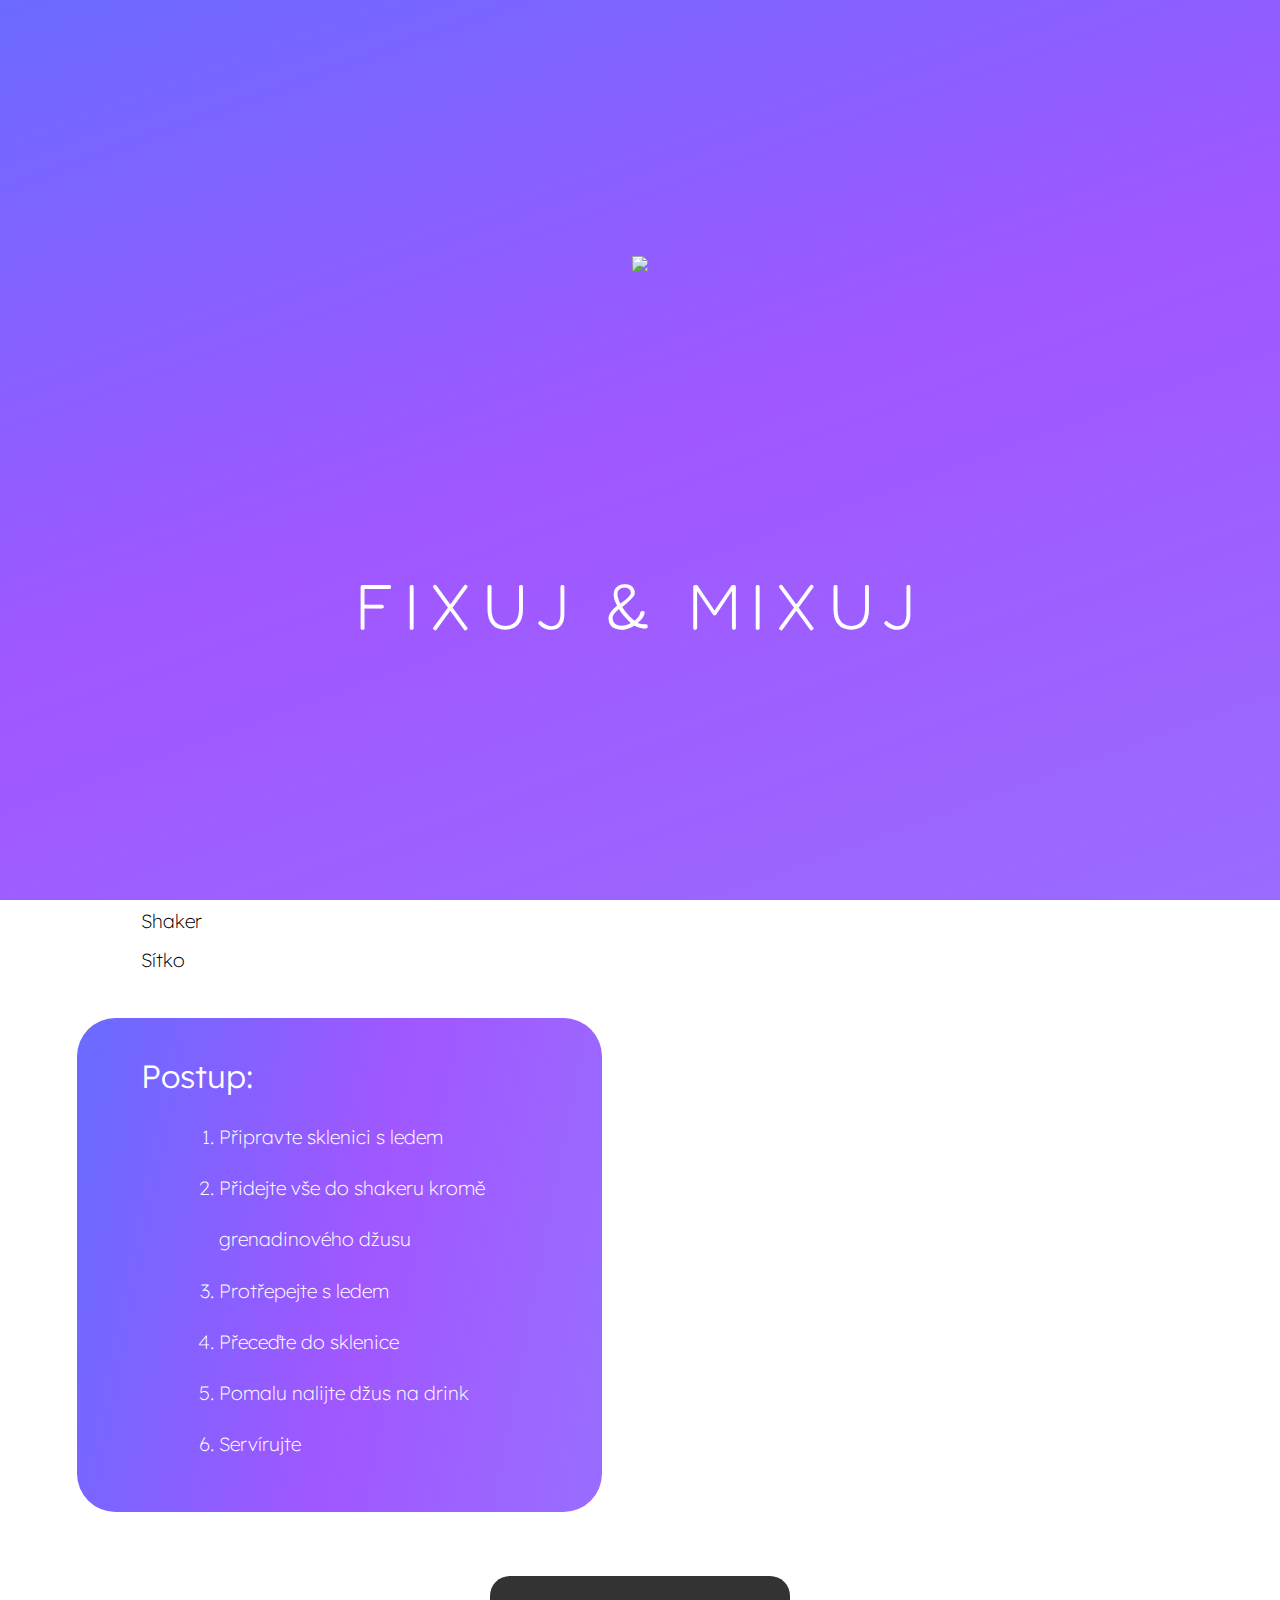
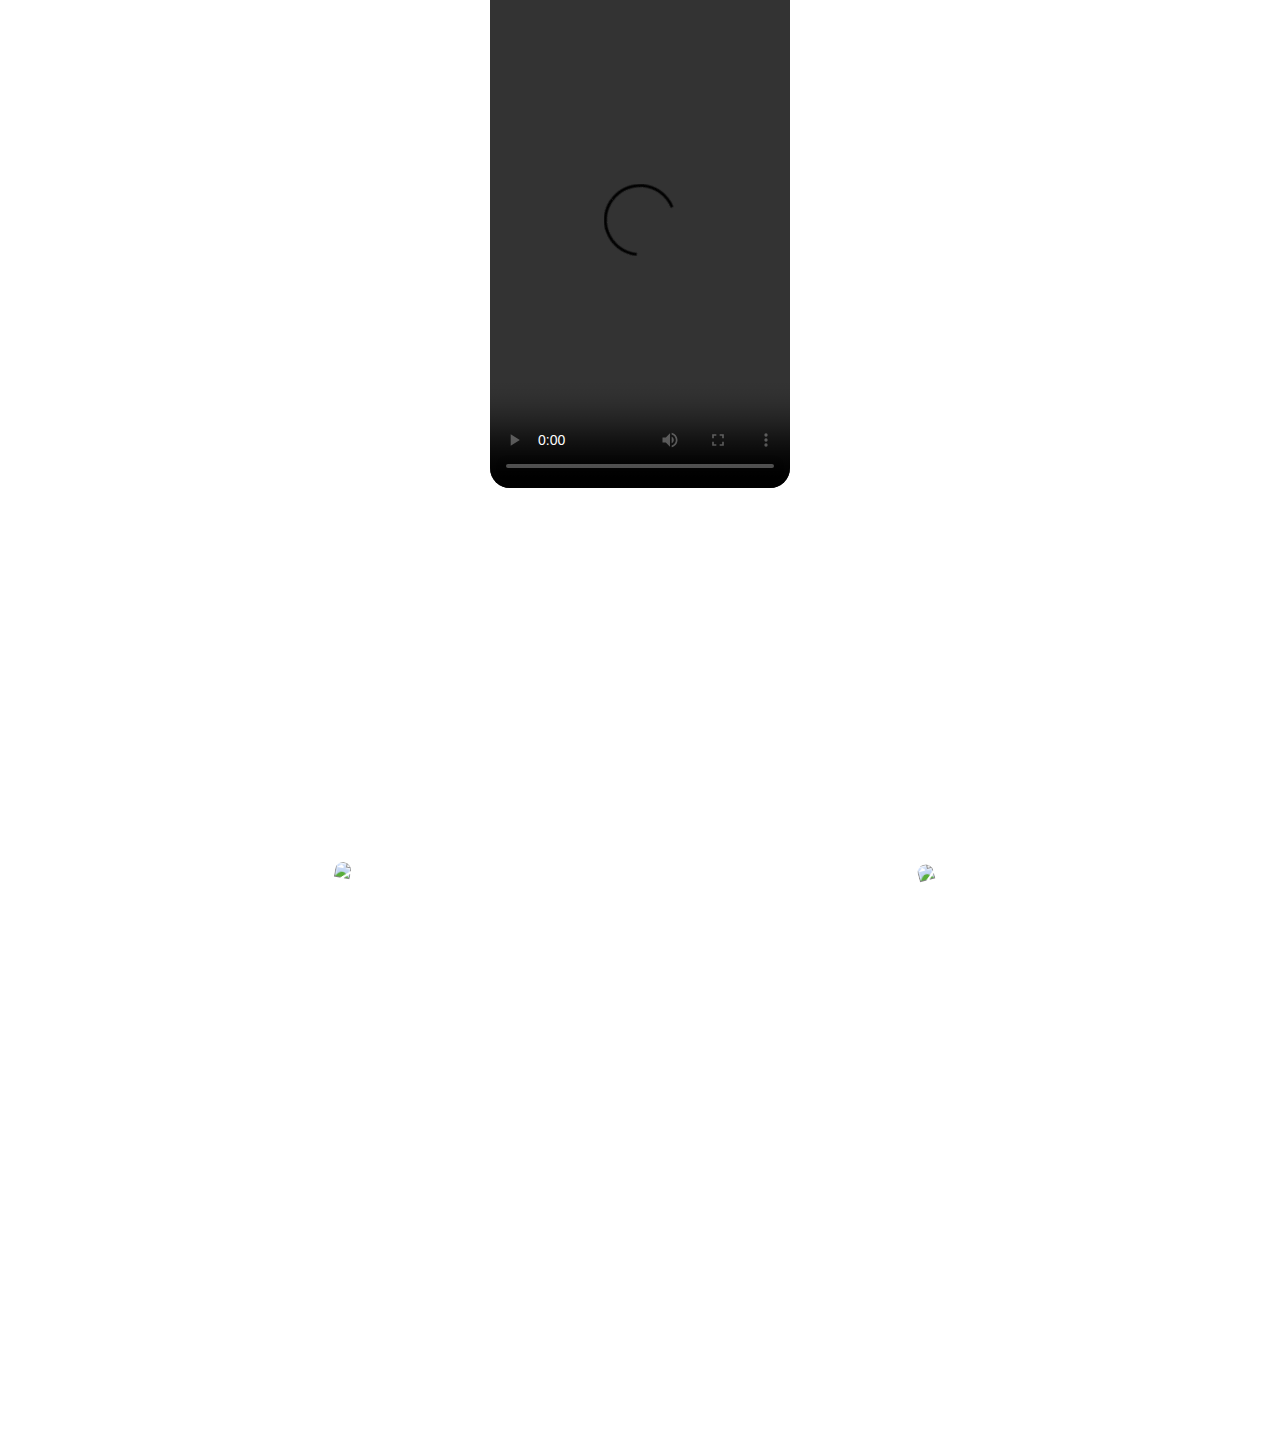
==== detail-cocktailu.html @ 8ebd2a88 "jesus crist" ====
<!DOCTYPE html>
<html lang="cs">

<head>
    <meta charset="UTF-8">
    <meta http-equiv="X-UA-Compatible" content="IE=edge">
    <meta name="viewport" content="width=device-width, initial-scale=1.0">
    <link rel="stylesheet" type="text/css" href="styles/style.css">
    <link rel="stylesheet" type="text/css" href="styles/style-navbar.css">
    <link rel="stylesheet" href="https://cdnjs.cloudflare.com/ajax/libs/normalize/5.0.0/normalize.min.css">
    <link rel="stylesheet" href="styles/style-carousel.css">

    <title>Fixuj &amp; Mixuj</title>
</head>

<body>
    <header>
        <div class="refresh">
            <img class="velke-logo" src="images/logo-bila.png">
            <h2 class="refresh-heading">FIXUJ &amp; MIXUJ</h2>
        </div>


        <nav class="desktop-nav">
            <a href="#">
                <img src="images/logo.png" class="logo">
            </a>

            <a class="menu-button js-menu-button">
                <div class="menu-icon">
                    <span></span><span></span><span></span>
                </div>
            </a>
        </nav>

        <div class="fullscreen-menu-container-l js-menu-container-l">
            <h2 class="fullscreen-menu-nadpis">Fixuj &amp; Mixuj</h2>

            <nav class="fullscreen-menu__nav">
                <ul>
                    <li><a href="#">Koktejly</a></li>
                    <li><a href="#">Slovníček</a></li>
                    <li><a href="#">Pobočky</a></li>
                </ul>
            </nav>
        </div>

        <div class="fullscreen-menu-container-r js-menu-container-r">
            <a class="menu-button js-menu-close">
                <div class="menu-icon is-active">
                    <span></span><span></span><span></span>
                </div>
            </a>
            <div class="fullscreen-menu-koktejl-container">
                <img class="fullscreen-menu-koktejl" src="images/ikonky_bezpozadi/TEQUILA%20SUNRISE.png">
                <div class="fullscreen-menu-koktejl-mesice-container">
                    <h3>KOKTEJL MĚSÍCE</h3>
                </div>
                <div class="fullscreen-menu-koktejl-mesice-jmeno-koktejlu">
                    <h2>Tequila Sunrise</h2>
                </div>
                <div class="fullscreen-menu-koktejl-mesice-button">ZOBRAZIT</div>
            </div>
        </div>
    </header>
    <main>
        <div class="koktejl-container">
            <h2 class="koktejl-title">Tequila Sunrise</h2>
            <div class="koktejl-information">
                <div class="koktejl-information-difficulty">
                    medium
                </div>
                <div class="koktejl-information-rating">
                    ★★★★☆
                </div>
            </div>
        </div>

        <div class="koktejl-priprava">
            <div class="koktejl-priprava-ingredience koktejl-priprava-p koktejl-priprava__item">
                <h3 class="heading-detail">Ingredience:</h3>
                <p>45ml<span class="odsazeni">Tequily</span></p>
                <p>90ml<span class="odsazeni">Pomerančového džusu</span></p>
                <p>15ml<span class="odsazeni">Grenadinový džus</span></p>
            </div>

            <div class="koktejl-priprava-potrebujete koktejl-priprava-p koktejl-priprava__item">
                <h3 class="heading-detail">Potřebujete:</h3>
                <p>Vysokou sklenici</p>
                <p>Led</p>
                <p>Shaker</p>
                <p>Sítko</p>
            </div>

            <div class="koktejl-priprava-postup-container koktejl-priprava__item">
                <h3 class="heading-detail-container">Postup:</h3>
                <ol>
                    <li>Připravte sklenici s ledem</li>
                    <li>Přidejte vše do shakeru kromě grenadinového džusu</li>
                    <li>Protřepejte s ledem</li>
                    <li>Přeceďte do sklenice</li>
                    <li>Pomalu nalijte džus na drink</li>
                    <li>Servírujte</li>
                </ol>
            </div>
        </div>
    </main>

    <aside>
        <center>
            <video controls>
                <source src="images/koktejl.lasky.mp4" type="video/mp4" size="720" />
            </video>
        </center>
        <div class="koktejl__images-wave-background">
            <div class="koktejl__images-wave-container">
                <img src="images/image%201.png" style="transform: rotate(10deg)">
                <img src="images/image%201.png" style="transform: rotate(-15deg)">
            </div>
        </div>
    </aside>


    <script type="text/javascript" src="styles/vanilla-tilt.js"></script>
    <script src="https://code.jquery.com/jquery-3.1.1.min.js"></script>
    <script src="styles/script-menu.js"></script>
</body></html>
---- styles/style.css ----
@import url('https://fonts.googleapis.com/css2?family=Expletus+Sans:ital,wght@0,400;0,500;0,600;0,700;1,400;1,500;1,600;1,700&family=Faster+One&family=Fredoka+One&family=Fredoka:wght@300;400;500;600;700&family=Kumbh+Sans:wght@100;200;300;400;500;600;700;800;900&family=Lexend+Deca:wght@100;200;300;400;500;600;700;800;900&display=swap');

body {
    margin: auto;
    padding: none;
}

/*refresh screen*/
.refresh {
    animation: slide-out-bottom .5s cubic-bezier(.55, .085, .68, .53) 1s both;
    display: flex;
    flex-direction: column;
    width: 100%;
    height: 100%;
    background-image: linear-gradient(160deg, #6C6AFF, #A057FF, #9A6BFF);
    z-index: 200;
    position: fixed;
    top: 0;
    left: 0;
    margin: auto;
}

.velke-logo {
    height: 16vw;
    margin: auto;
    margin-bottom: -150px;
}

.refresh-heading {
    margin: auto;
    font-family: Fredoka;
    font-weight: 300;
    font-size: 5vw;
    color: white;
    letter-spacing: 0.75vw;
}

/*Fixuj a mixuj nadpis*/
.main-title {
    padding: 0;
    margin: auto;
    display: flex;
    -webkit-user-select: none;
}

.main-title h1 {
    margin: auto;
    font-family: "Expletus Sans";
    font-size: 17vw;
    padding: 0;
    margin-left: 6vw;
}

/*hlavni koktejl*/
.main-title-koktejl {
    transform: rotate(20deg);
    height: 40vw;
    margin: auto;
    padding: 0;
    margin-right: 9vw;
}

/*ikonky*/
.icona {
    width: 20vw;
    border-radius: 2.3vw;
    box-shadow: 15px 15px 30px 0px rgb(0, 0, 0, 25%);
}

/*favoriti*/
.favoriti-container {
    margin: 9vw 8vw 0 8vw;
    padding: 3.5vw 2.3vw;
    border-radius: 3.5vw;
    animation: animateBg 10s linear infinite;
    background-image: linear-gradient(160deg, #6C6AFF, #A057FF, #9A6BFF, #A057FF, #6C6AFF);
    background-size: 100% 1100%;
    box-shadow: 0px 0px 30px 15px rgb(0, 0, 0, 25%);

}

.no-underline {
    text-decoration: none;
}

.favoriti-container h2 {
    font-family: "Faster One";
    color: white;
    font-size: 3vw;
    margin: auto;
    text-align: center;
    margin-bottom: 2.3vw;
    letter-spacing: 1.25vw;
    font-weight: 100;
}

.favoriti__list {
    display: flex;
    justify-content: space-around;
}

.favoriti-container .icona {
    width: 18vw;
    border-radius: 2.3vw;
    box-shadow: 15px 15px 30px 0px rgb(0, 0, 0, 25%);
}

/*nadpisy kategorii*/
.heading-h2 {
    font-family: "Fredoka";
    animation: animateBg 10s linear infinite;
    background-image: linear-gradient(160deg, #6C6AFF, #A057FF, #9A6BFF, #A057FF, #6C6AFF);
    -webkit-text-fill-color: transparent;
    -webkit-background-clip: text;
    font-size: 4vw;
    font-weight: 400;
}


@keyframes animateBg {
    0% {
        background-position: 0% 0%;
    }

    100% {
        background-position: 0% 100%;
    }
}

/*nejnovejsich*/
.nejnovejsi-container {
    left: calc(50% - 12.6vw);
}

.nejnovejsi__list {
    display: flex;
    justify-content: center;
    margin-left: -3vw;
}

.nejnovejsi__list-container {
    background-color: none;
    width: 16.5vw;
    transition: 0.2s ease-out;
    position: relative;
    left: 0px;
}

.nejnovejsi__list-item {
    width: 18vw;
    height: 24vw;
    margin: 0;
    padding: 1vw;
    border-radius: 2vw;
    box-shadow: 15px 15px 30px 0px rgb(0, 0, 0, 50%);
    background-color: white;
}

.nejnovejsi__list-container:hover {
    transform: translateY(-1.3vw);
    transition: 0.2s ease-out;
}

.nejnovejsi__list-container:hover ~ .card {
    position: relative;
    left: 3.25vw;
    transition: 0.2s ease-out;
}

@keyframes slide-out-bottom {
    0% {
        transform: translateY(0);
        opacity: 1
    }

    100% {
        transform: translateY(1000px);
        opacity: 0
    }
}



.oblibene-container-background {
    padding-top: 6.5vw;
    padding-bottom: 2vw;
    background: url(../images/Vector%202.svg);
    background-repeat: no-repeat;
    background-position: 90% 90%;
    background-size: 153%;
}

.oblibene-container-glass-container {
    background: rgba(202, 202, 202, 0.09);
    box-shadow: 0px 0px 30px 15px rgba(0, 0, 0, 0.25);
    backdrop-filter: blur(6px);
    border-radius: 3.25vw;
    margin: 2vw;
    padding-top: 0.1vw;
}


.koktejl-title {
    font-family: 'Lexend Deca';
    font-style: normal;
    font-weight: 300;
    font-size: 7vw;
    margin: 0;
    background: linear-gradient(90.14deg, #6E6BFF 0.97%, #8C4EDF 50.43%, #9266F0 99.88%), #000000;
    -webkit-background-clip: text;
    -webkit-text-fill-color: transparent;
    background-clip: text;
    text-fill-color: transparent;
    padding: 2vw 0;
}

.koktejl-container {
    margin-left: 4vw;
}

.koktejl-information {
    display: flex;
    gap: 2vw;
}

.koktejl-priprava {
    margin-left: 6vw;

}

.koktejl-priprava__item {
    margin-top: 3vw;
}

.koktejl-information-difficulty {
    background: #E9AB0C;
    box-shadow: 0px 0px 25px 3px rgba(0, 0, 0, 0.25);
    border-radius: 20px;
    font-family: 'Lexend deca';
    text-transform: uppercase;
    font-weight: 200;
    font-size: 1.5vw;
    padding: 0.5vw 2vw;
    text-align: center;
    letter-spacing: 0.15vw;
    color: #FFFFFF;
}

.koktejl-information-rating {
    background: #F5F5F5;
    box-shadow: 0px 0px 25px 3px rgba(0, 0, 0, 0.25);
    border-radius: 30px;
    font-family: 'Faster One';
    font-weight: 400;
    font-size: 1.5vw;
    padding: 0.5vw 1vw;
    display: flex;
    align-items: center;
    text-align: center;
    letter-spacing: 0.135em;
    color: #E9AB0C;
}

.heading-detail {
    margin: auto;
    margin-left: 3vw;
    font-family: 'Lexend Deca';
    font-weight: 300;
    font-size: 2.5vw;
    color: #000000;
    padding-bottom: 2vw;
}

.koktejl-priprava-p p {
    margin: auto;
    margin-left: 5vw;
    font-family: 'Lexend Deca';
    font-weight: 200;
    font-size: 1.5vw;
    line-height: 3vw;
}

.odsazeni {
    margin-left: 5vw;
}

.koktejl-priprava-postup-container {
    background: linear-gradient(101.03deg, #6C6AFF 3.6%, #A057FF 53.84%, #9A6BFF 94.9%);
    border-radius: 3vw;
    padding: 3vw 5vw 2vw 5vw;
    max-width: 31vw;
    color: white;
    font-family: 'Lexend Deca';
    margin: 0;
    margin-top: 3vw;

}

.koktejl-priprava-postup-container li {
    line-height: 4vw;
    font-size: 1.5vw;
    font-weight: 200;
    margin-left: 3vw;
}

.heading-detail-container {
    margin: auto;
    font-weight: 300;
    font-size: 2.5vw;
    color: white;
}

video {
    height: 40vw;
    margin-top: 5vw;
    border-radius: 20px;
}

/*
.koktejl__images-wave-background {
    margin-top: -18vw;
    background: url(../images/Vector%203.svg);
    background-repeat: no-repeat;
    background-position: cover;

}
*/
.koktejl__images-wave-container {
    padding: 23rem 0vw 18rem 0vw;
    display: flex;
    justify-content: center;
}

.koktejl__images-wave-background img {
    height: 22vw;
    border-radius: 2vw;
    margin: auto;
}
---- styles/style-carousel.css ----
input[type=radio] {
    display: none;
}

.karta-oblibene {
    position: absolute;
    width: 60%;
    height: 100%;
    left: 0;
    right: 0;
    margin: auto;
    transition: transform .4s ease;
    cursor: pointer;
}

.container-oblibene {
    padding-bottom: 4vw;
    width: 100%;
    transform-style: preserve-3d;
    display: flex;
    justify-content: center;
    flex-direction: column;
    align-items: center;
}

.oblibene {
    display: flex;
    align-items: center;
    justify-content: center;
}

.karta-oblibenes {
    margin-bottom: 38vw;
}

.rada {
    display: flex;
}

.container-oblibene img {
    margin: 0.5vw;
    width: 13.3vw;
    border-radius: 1vw;
    box-shadow: 15px 15px 30px 0px rgb(0, 0, 0, 25%);

}

#item-1:checked ~ .karta-oblibenes #song-3,
#item-2:checked ~ .karta-oblibenes #song-1,
#item-3:checked ~ .karta-oblibenes #song-2 {
    transform: translatex(-40%) scale(.8);
    opacity: .4;
    z-index: 0;
}

#item-1:checked ~ .karta-oblibenes #song-2,
#item-2:checked ~ .karta-oblibenes #song-3,
#item-3:checked ~ .karta-oblibenes #song-1 {
    transform: translatex(40%) scale(.8);
    opacity: .4;
    z-index: 0;
}

#item-1:checked ~ .karta-oblibenes #song-1,
#item-2:checked ~ .karta-oblibenes #song-2,
#item-3:checked ~ .karta-oblibenes #song-3 {
    transform: translatex(0) scale(1);
    opacity: 1;
    z-index: 1;
}

.player {
    background: white;
    border-radius: 2vw;
    min-width: 20vw;
    padding: 1.2vw 0.7vw 0.7vw 0.7vw;
    text-align: center;
    box-shadow: 15px 15px 30px 0px rgb(0, 0, 0, 25%);

}

.upper-part {
    position: relative;
    display: flex;
    align-items: center;
    height: 2.3vw;
    overflow: hidden;
}

.song-info {
    display: block;
}

.song-info .title-oblibene {
    animation: animateBg 10s linear infinite;
    background-image: linear-gradient(160deg, #6C6AFF, #A057FF, #9A6BFF, #A057FF, #6C6AFF);
    -webkit-text-fill-color: transparent;
    -webkit-background-clip: text;
    font-size: 1.8vw;
    line-height: 1.5vw;
    font-family: Fredoka;
}

.sub-line {
    display: flex;
    justify-content: space-between;
    width: 100%;
}

.subtitle-oblibene {
    font-size: 12px;
    line-height: 15px;
    color: #c6c5c6;
}

.info-area {
    width: 100%;
    position: absolute;
    top: 0;
    transition: transform .4s ease-in;
}

#item-2:checked ~ .player #test {
    transform: translateY(0);
}

#item-2:checked ~ .player #test {
    transform: translateY(-40px);
}

#item-3:checked ~ .player #test {
    transform: translateY(-80px);
}

@media only screen and (max-width: 600px) {
    .desktop {
        display: none;
    }
}
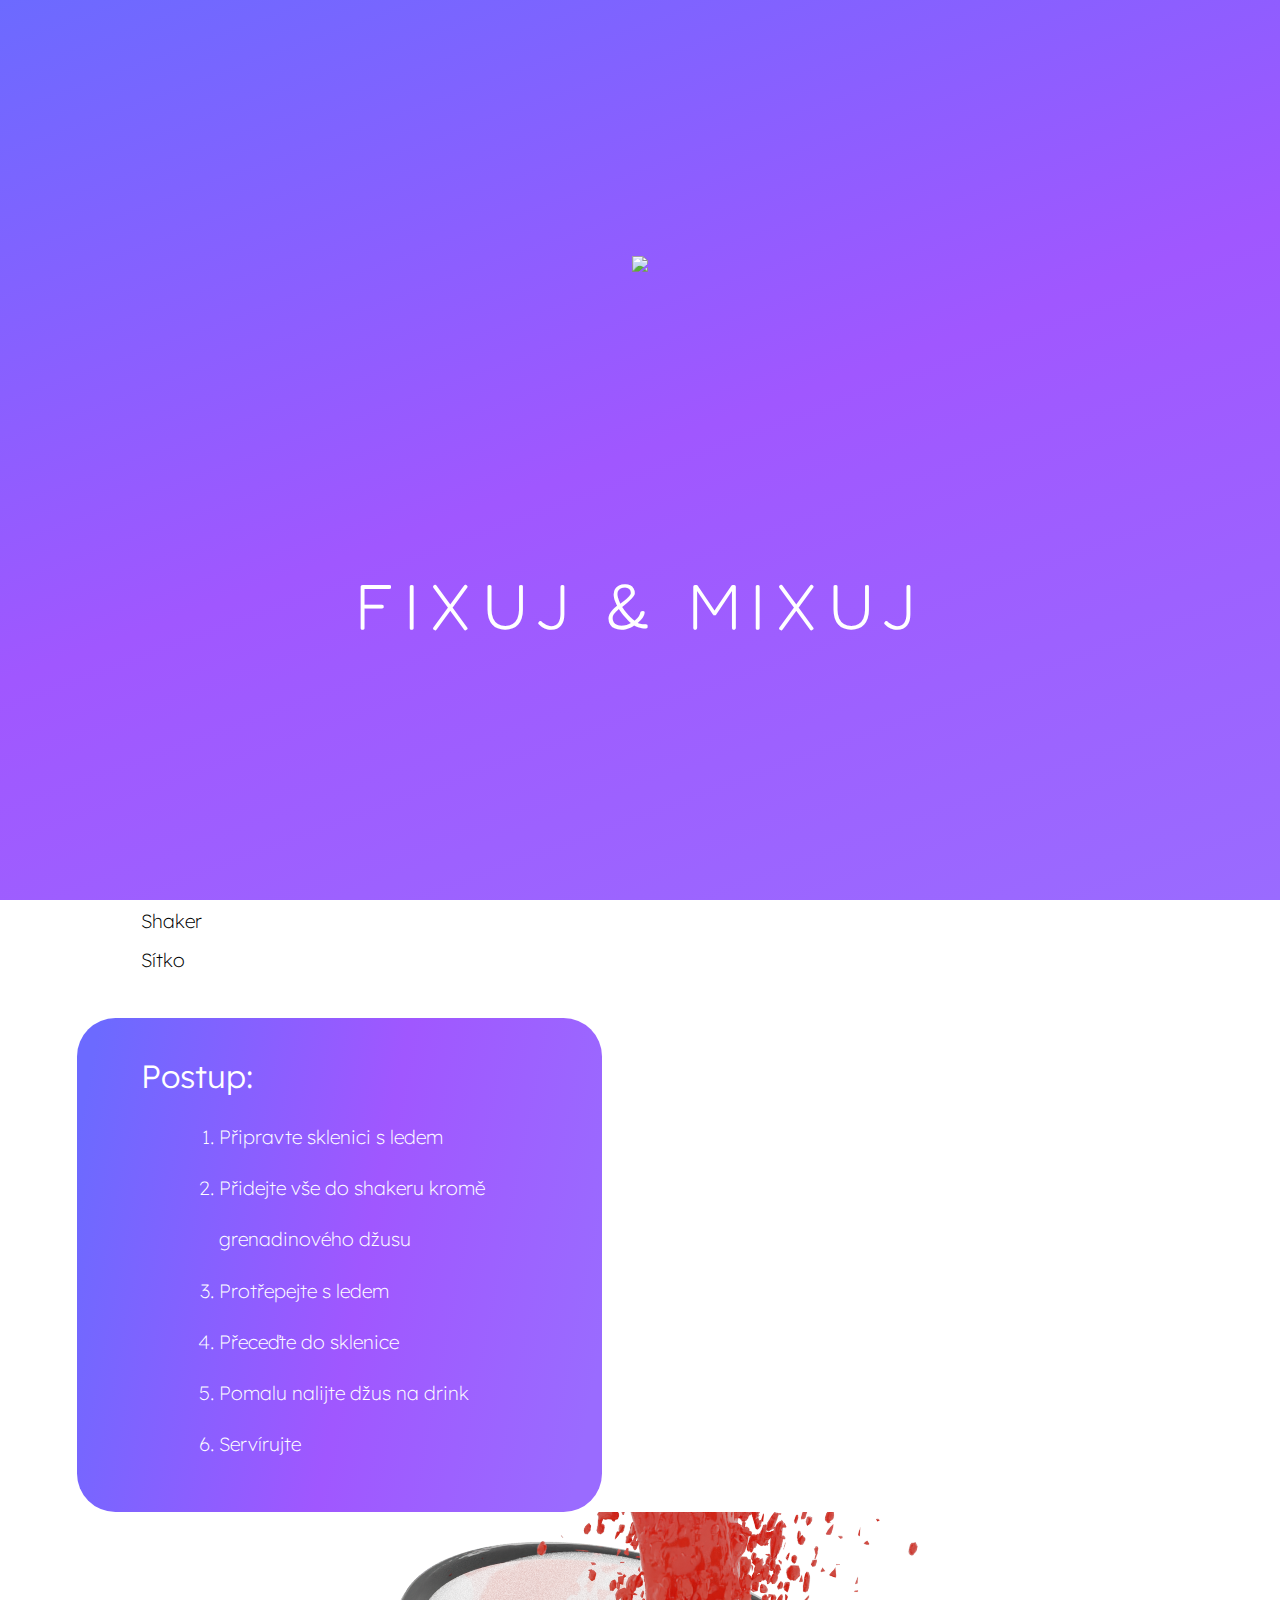
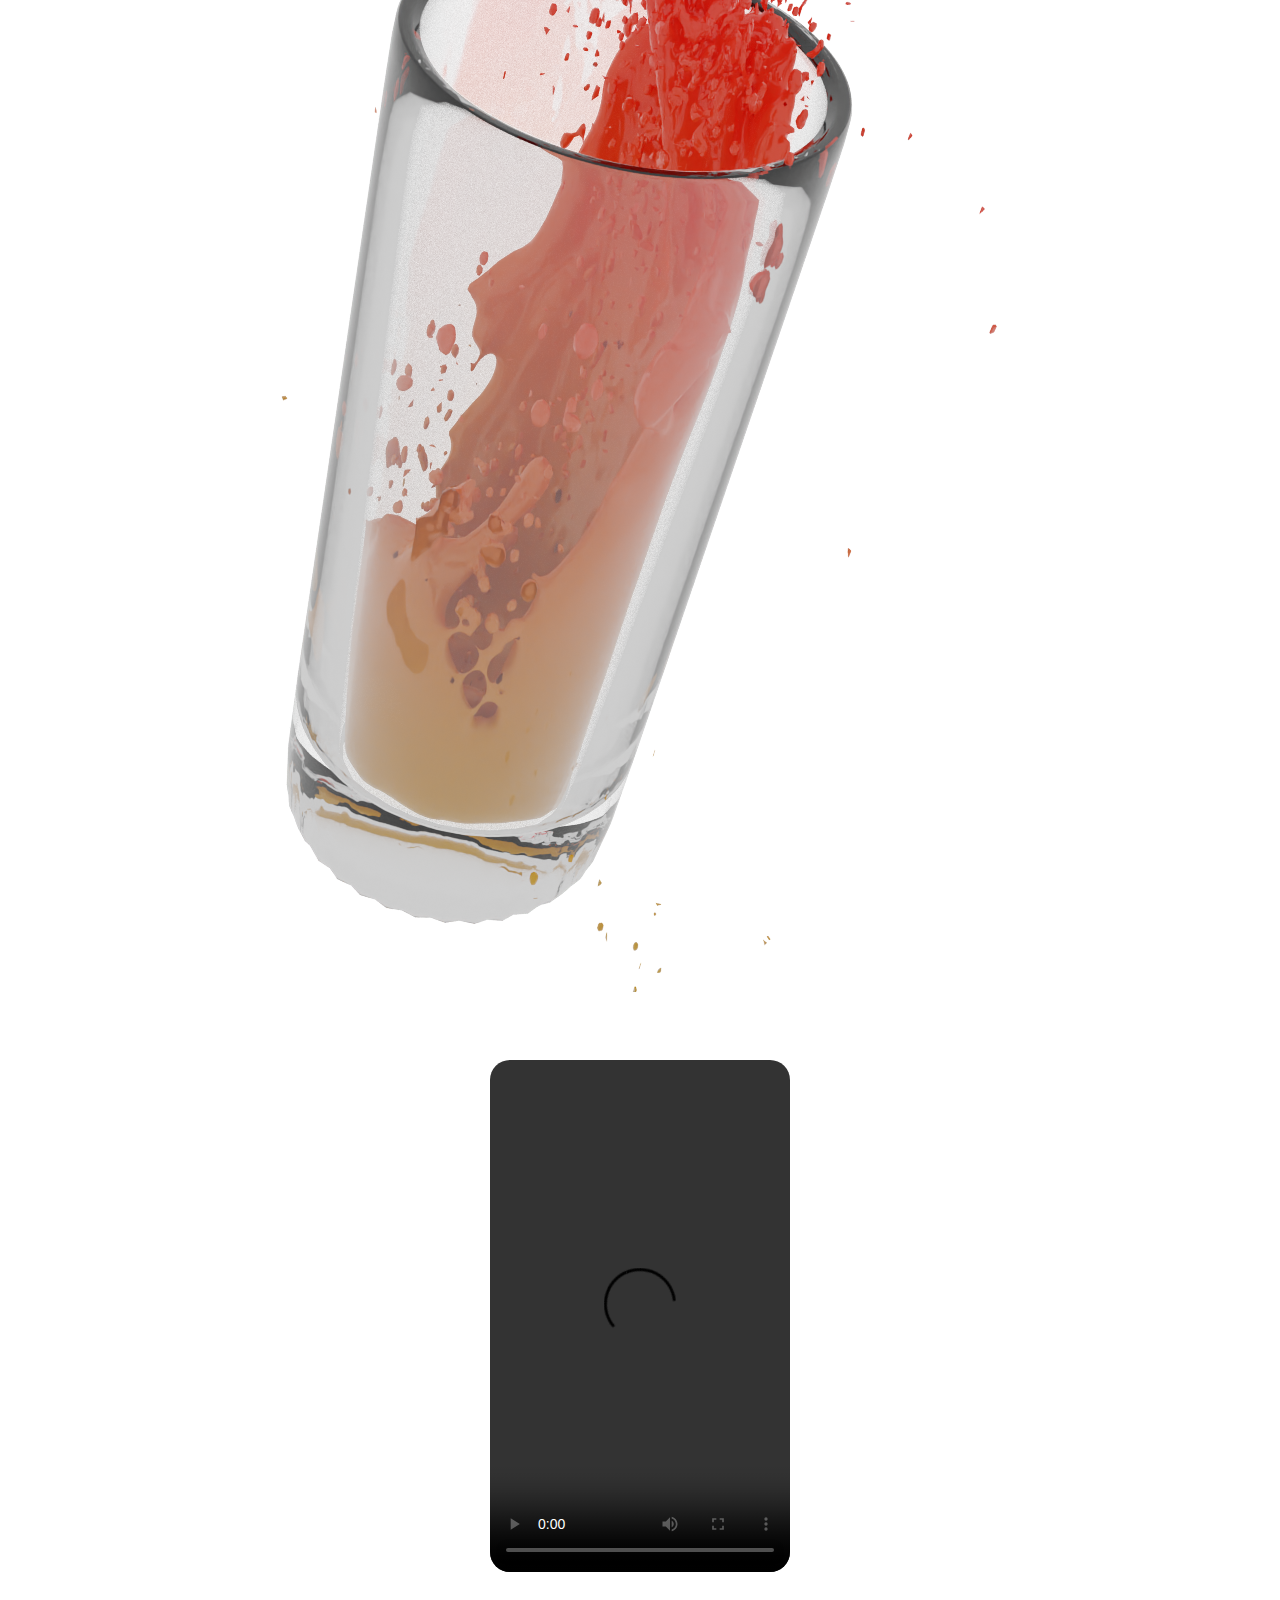
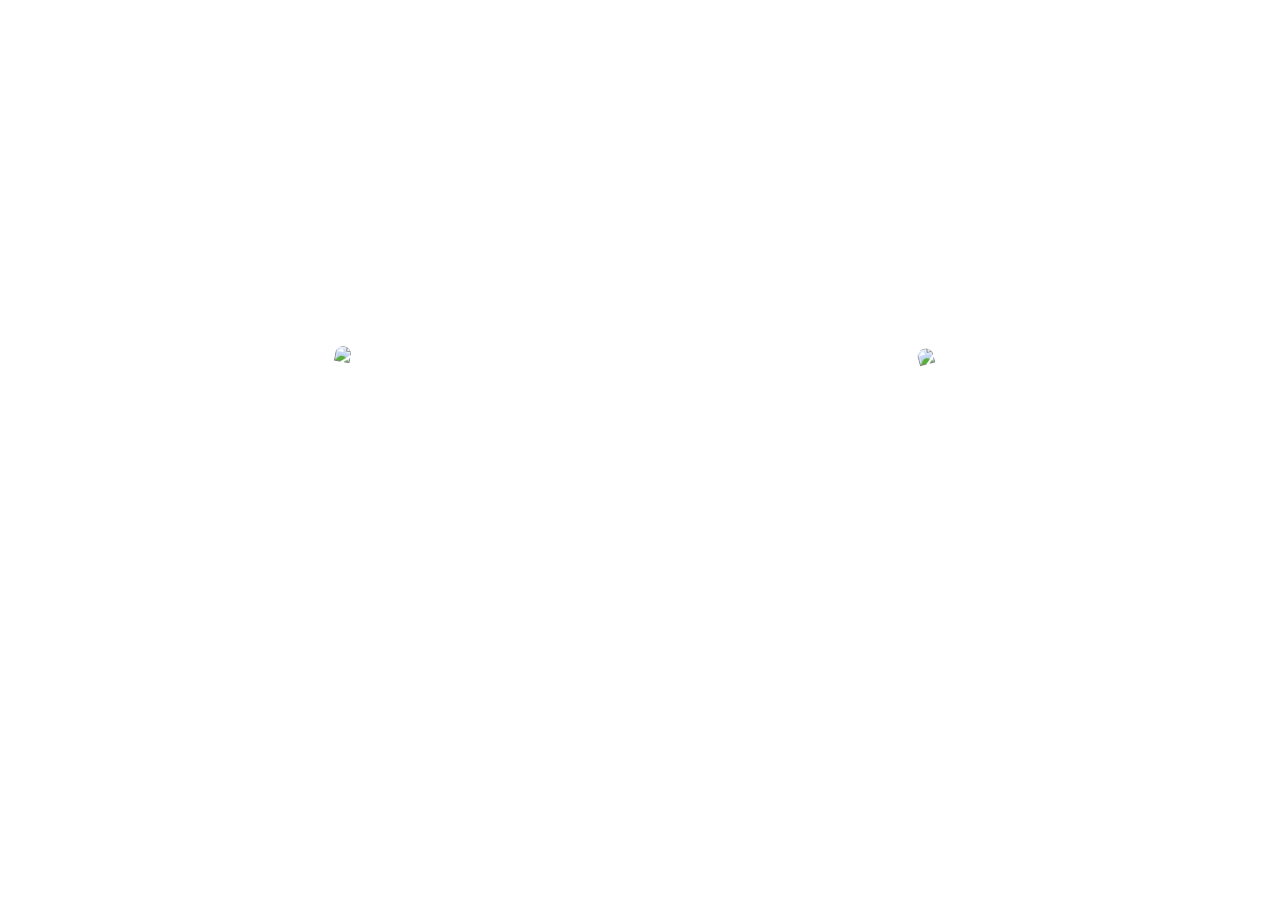
==== commit cb3a1eff: "brrr" ====
--- a/detail-cocktailu.html
+++ b/detail-cocktailu.html
@@ -22,7 +22,7 @@
 
 
         <nav class="desktop-nav">
-            <a href="#">
+            <a href="index.html">
                 <img src="images/logo.png" class="logo">
             </a>
 
@@ -64,46 +64,49 @@
         </div>
     </header>
     <main>
-        <div class="koktejl-container">
-            <h2 class="koktejl-title">Tequila Sunrise</h2>
-            <div class="koktejl-information">
-                <div class="koktejl-information-difficulty">
-                    medium
+        <div class="koktejl-wholeinfo">
+            <div class="koktejl-container">
+                <h2 class="koktejl-title">Tequila Sunrise</h2>
+                <div class="koktejl-information">
+                    <div class="koktejl-information-difficulty">
+                        medium
+                    </div>
+                    <div class="koktejl-information-rating">
+                        ★★★★☆
+                    </div>
                 </div>
-                <div class="koktejl-information-rating">
-                    ★★★★☆
+            </div>
+
+            <div class="koktejl-priprava">
+                <div class="koktejl-priprava-ingredience koktejl-priprava-p koktejl-priprava__item">
+                    <h3 class="heading-detail">Ingredience:</h3>
+                    <p>45ml<span class="odsazeni">Tequily</span></p>
+                    <p>90ml<span class="odsazeni">Pomerančového džusu</span></p>
+                    <p>15ml<span class="odsazeni">Grenadinový džus</span></p>
+                </div>
+
+                <div class="koktejl-priprava-potrebujete koktejl-priprava-p koktejl-priprava__item">
+                    <h3 class="heading-detail">Potřebujete:</h3>
+                    <p>Vysokou sklenici</p>
+                    <p>Led</p>
+                    <p>Shaker</p>
+                    <p>Sítko</p>
+                </div>
+
+                <div class="koktejl-priprava-postup-container koktejl-priprava__item">
+                    <h3 class="heading-detail-container">Postup:</h3>
+                    <ol>
+                        <li>Připravte sklenici s ledem</li>
+                        <li>Přidejte vše do shakeru kromě grenadinového džusu</li>
+                        <li>Protřepejte s ledem</li>
+                        <li>Přeceďte do sklenice</li>
+                        <li>Pomalu nalijte džus na drink</li>
+                        <li>Servírujte</li>
+                    </ol>
                 </div>
             </div>
         </div>
-
-        <div class="koktejl-priprava">
-            <div class="koktejl-priprava-ingredience koktejl-priprava-p koktejl-priprava__item">
-                <h3 class="heading-detail">Ingredience:</h3>
-                <p>45ml<span class="odsazeni">Tequily</span></p>
-                <p>90ml<span class="odsazeni">Pomerančového džusu</span></p>
-                <p>15ml<span class="odsazeni">Grenadinový džus</span></p>
-            </div>
-
-            <div class="koktejl-priprava-potrebujete koktejl-priprava-p koktejl-priprava__item">
-                <h3 class="heading-detail">Potřebujete:</h3>
-                <p>Vysokou sklenici</p>
-                <p>Led</p>
-                <p>Shaker</p>
-                <p>Sítko</p>
-            </div>
-
-            <div class="koktejl-priprava-postup-container koktejl-priprava__item">
-                <h3 class="heading-detail-container">Postup:</h3>
-                <ol>
-                    <li>Připravte sklenici s ledem</li>
-                    <li>Přidejte vše do shakeru kromě grenadinového džusu</li>
-                    <li>Protřepejte s ledem</li>
-                    <li>Přeceďte do sklenice</li>
-                    <li>Pomalu nalijte džus na drink</li>
-                    <li>Servírujte</li>
-                </ol>
-            </div>
-        </div>
+        <img src="images/sekvence_fotek/photo1.png" class="koktejl-krasnej" id="image">
     </main>
 
     <aside>
@@ -124,4 +127,65 @@
     <script type="text/javascript" src="styles/vanilla-tilt.js"></script>
     <script src="https://code.jquery.com/jquery-3.1.1.min.js"></script>
     <script src="styles/script-menu.js"></script>
-</body></html>
+    <script>
+        // Define the photos array with the URLs of the photos to display
+        const photos = [];
+
+        // Loop through the photos in the sequence_fotek folder
+        for (let i = 1; i <= 50; i++) {
+            // Add the URL of the current photo to the photos array
+            photos.push(`images/sekvence_fotek/photo${i}.png`);
+        }
+
+        // Define the starting index of the photos array
+        let currentIndex = 0;
+
+        // Define the image element to display the photos
+        const imageElement = document.getElementById("image");
+
+        // Define a counter to keep track of the number of scrolls
+        let scrollCounter = 0;
+
+        // Define the function to handle the scroll event
+        function handleScroll(event) {
+            // Increment the scroll counter
+            scrollCounter++;
+
+            // Check if the scroll counter has reached 2
+            if (scrollCounter === 2W) {
+                // Check if the user has scrolled down
+                if (event.deltaY > 0) {
+                    // Increment the current index of the photos array
+                    currentIndex++;
+
+                    // Check if the current index is out of bounds
+                    if (currentIndex >= photos.length) {
+                        // Reset the current index to 0 if it's out of bounds
+                        currentIndex = 0;
+                    }
+                } else {
+                    // Decrement the current index of the photos array
+                    currentIndex--;
+
+                    // Check if the current index is out of bounds
+                    if (currentIndex < 0) {
+                        // Set the current index to the last element of the photos array if it's out of bounds
+                        currentIndex = photos.length - 1;
+                    }
+                }
+
+                // Set the src attribute of the image element to the URL of the current photo
+                imageElement.src = photos[currentIndex];
+
+                // Reset the scroll counter
+                scrollCounter = 0;
+            }
+        }
+
+        // Listen for the scroll event on the document
+        document.addEventListener("scroll", handleScroll);
+
+    </script>
+</body>
+
+</html>
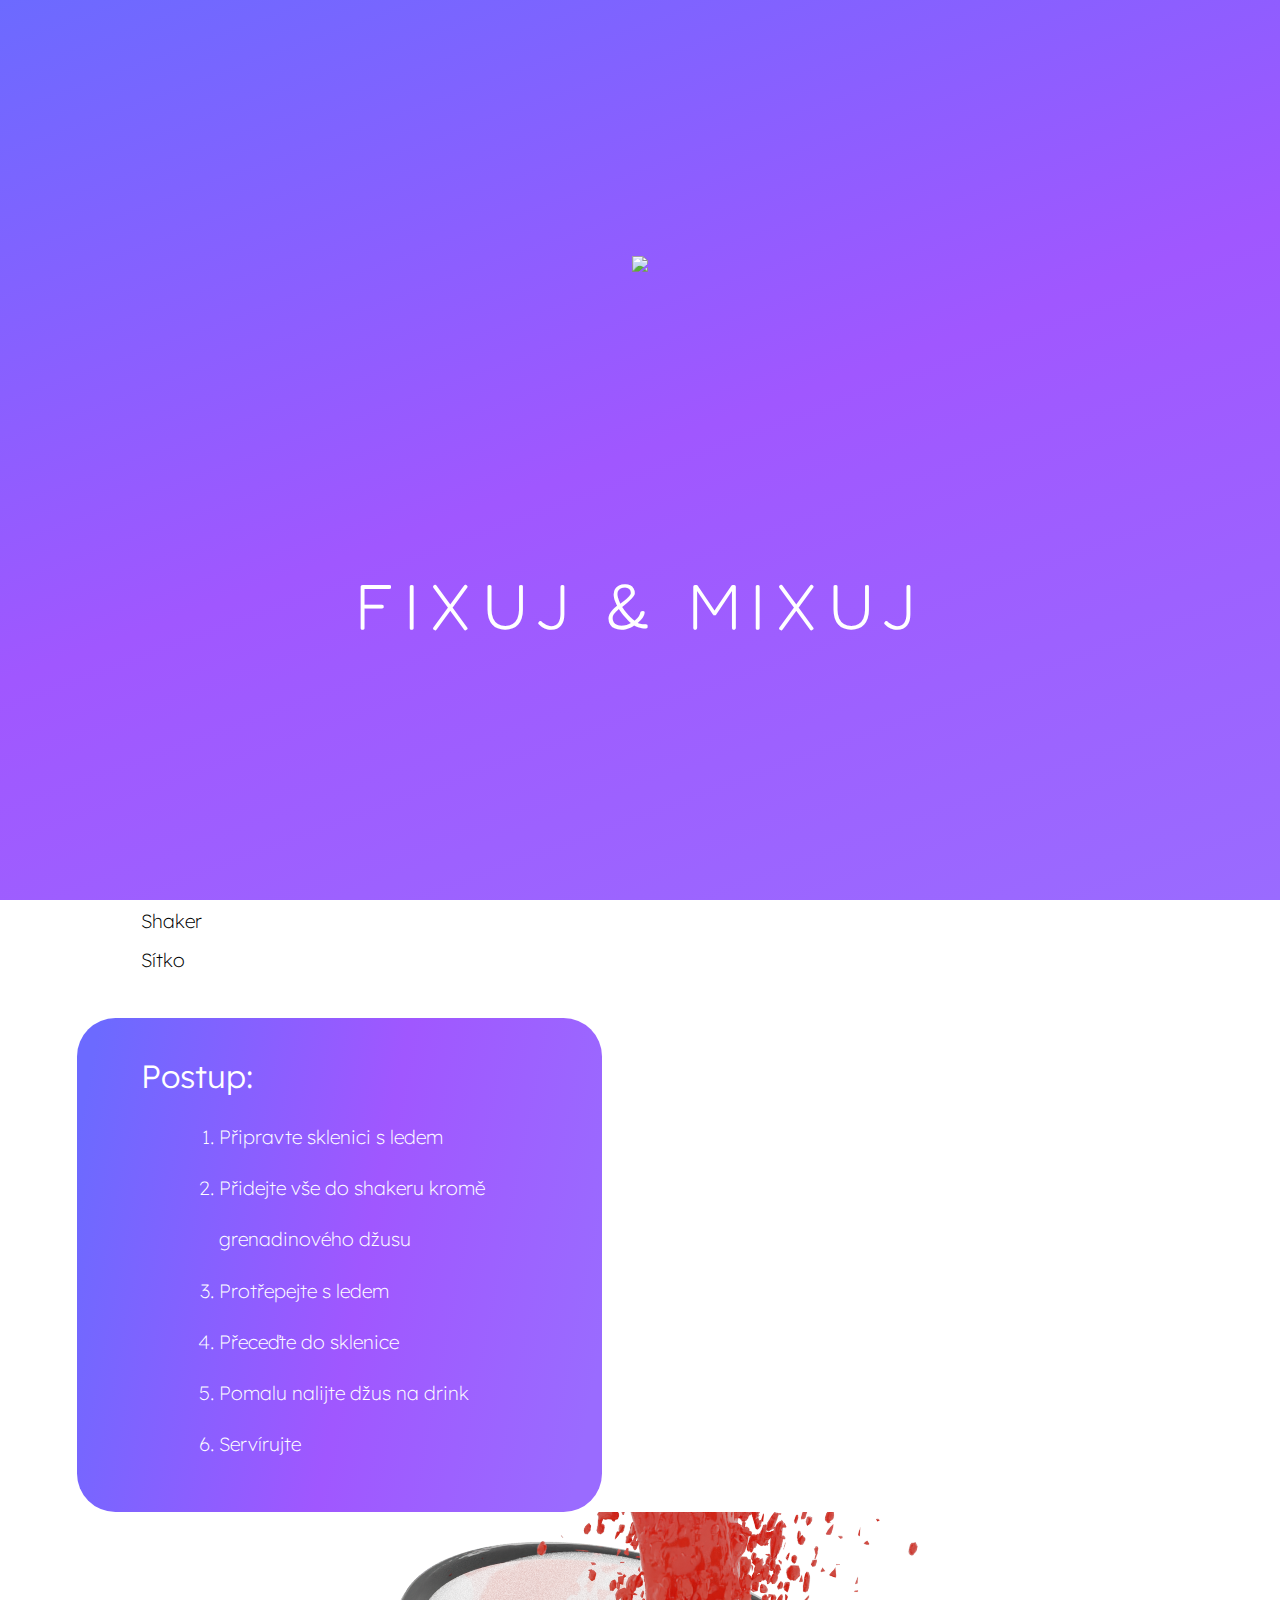
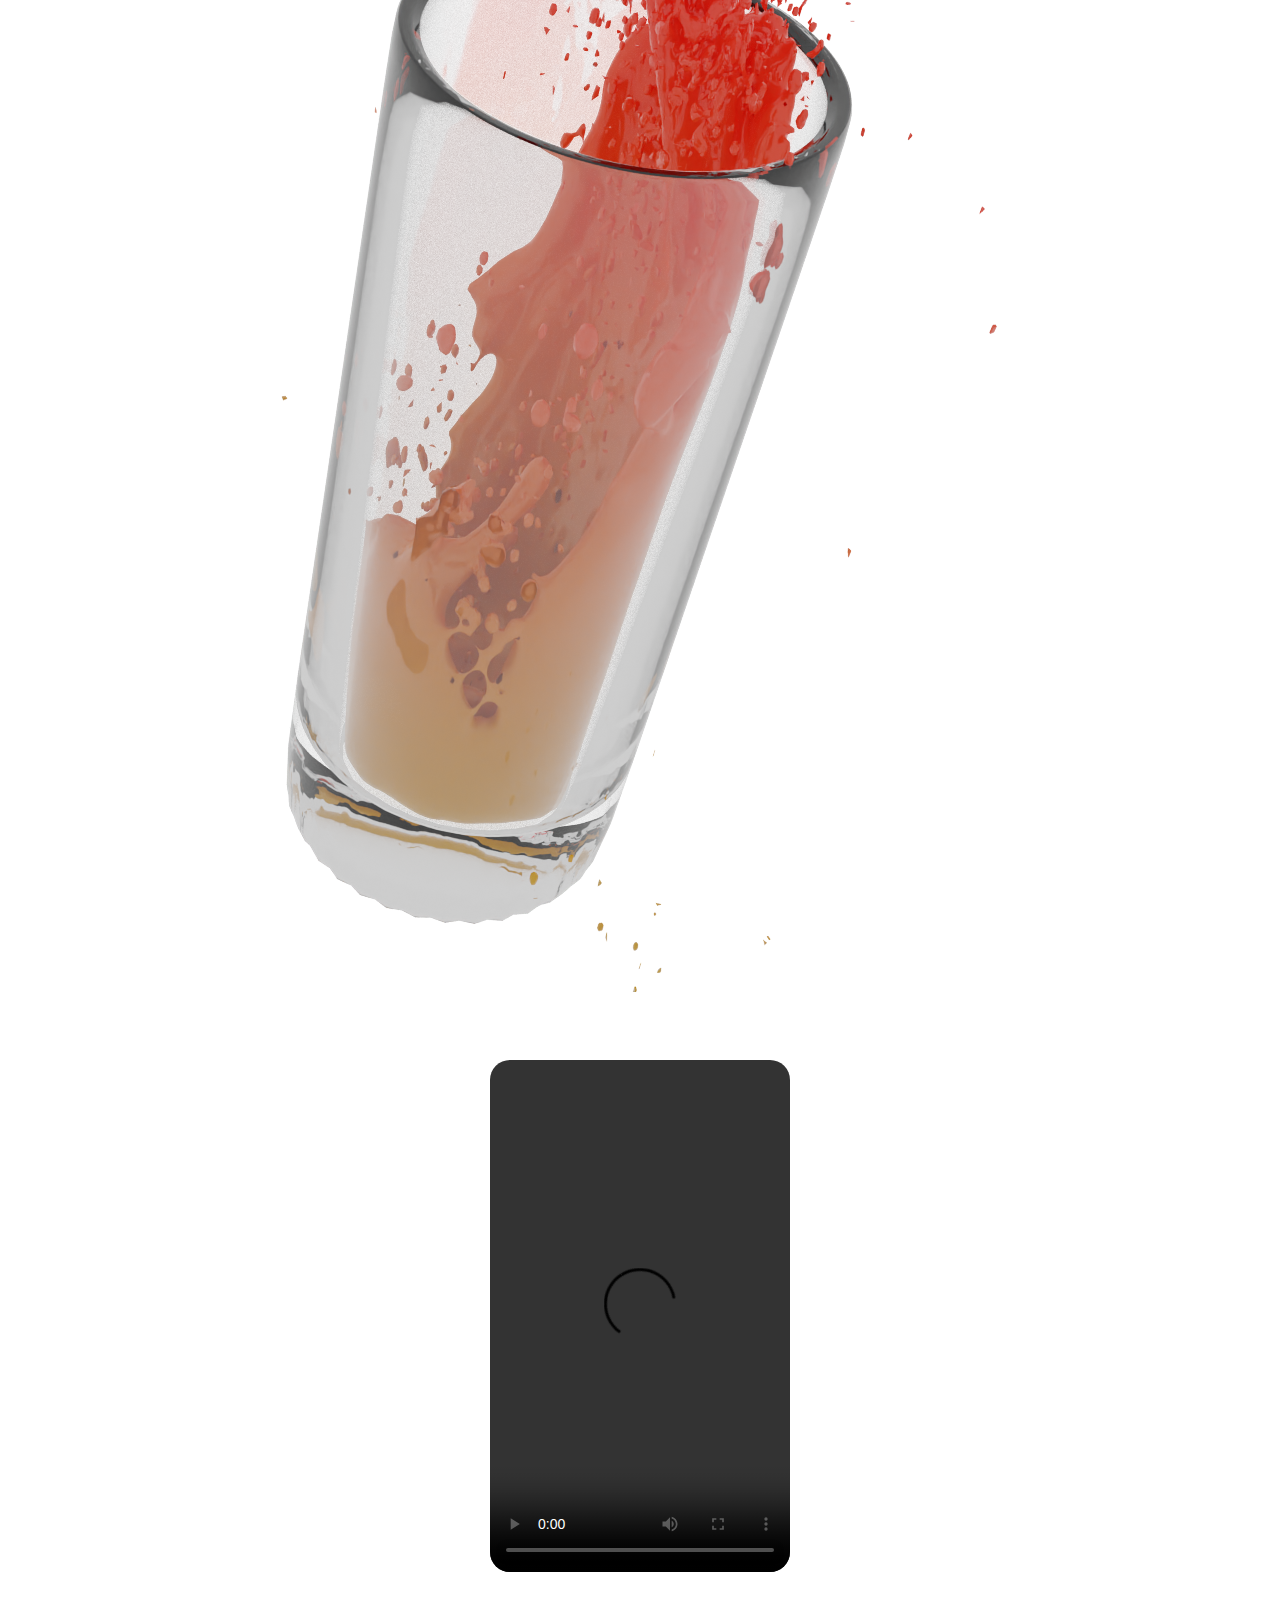
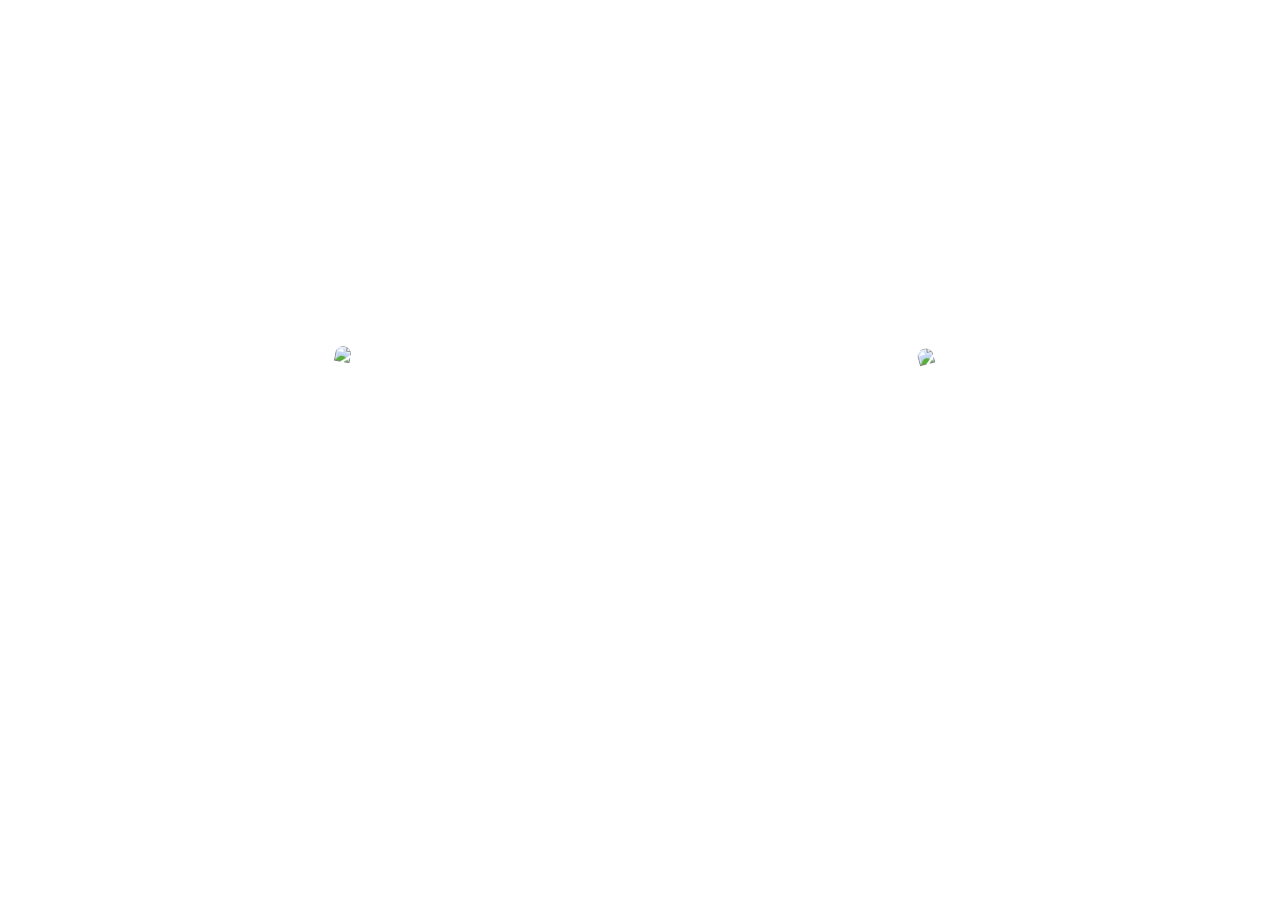
==== commit 8cc08cd1: "brrr" ====
--- a/detail-cocktailu.html
+++ b/detail-cocktailu.html
@@ -152,7 +152,7 @@
             scrollCounter++;
 
             // Check if the scroll counter has reached 2
-            if (scrollCounter === 2W) {
+            if (scrollCounter === 2) {
                 // Check if the user has scrolled down
                 if (event.deltaY > 0) {
                     // Increment the current index of the photos array
@@ -184,8 +184,5 @@
 
         // Listen for the scroll event on the document
         document.addEventListener("scroll", handleScroll);
-
     </script>
-</body>
-
-</html>
+</body></html>
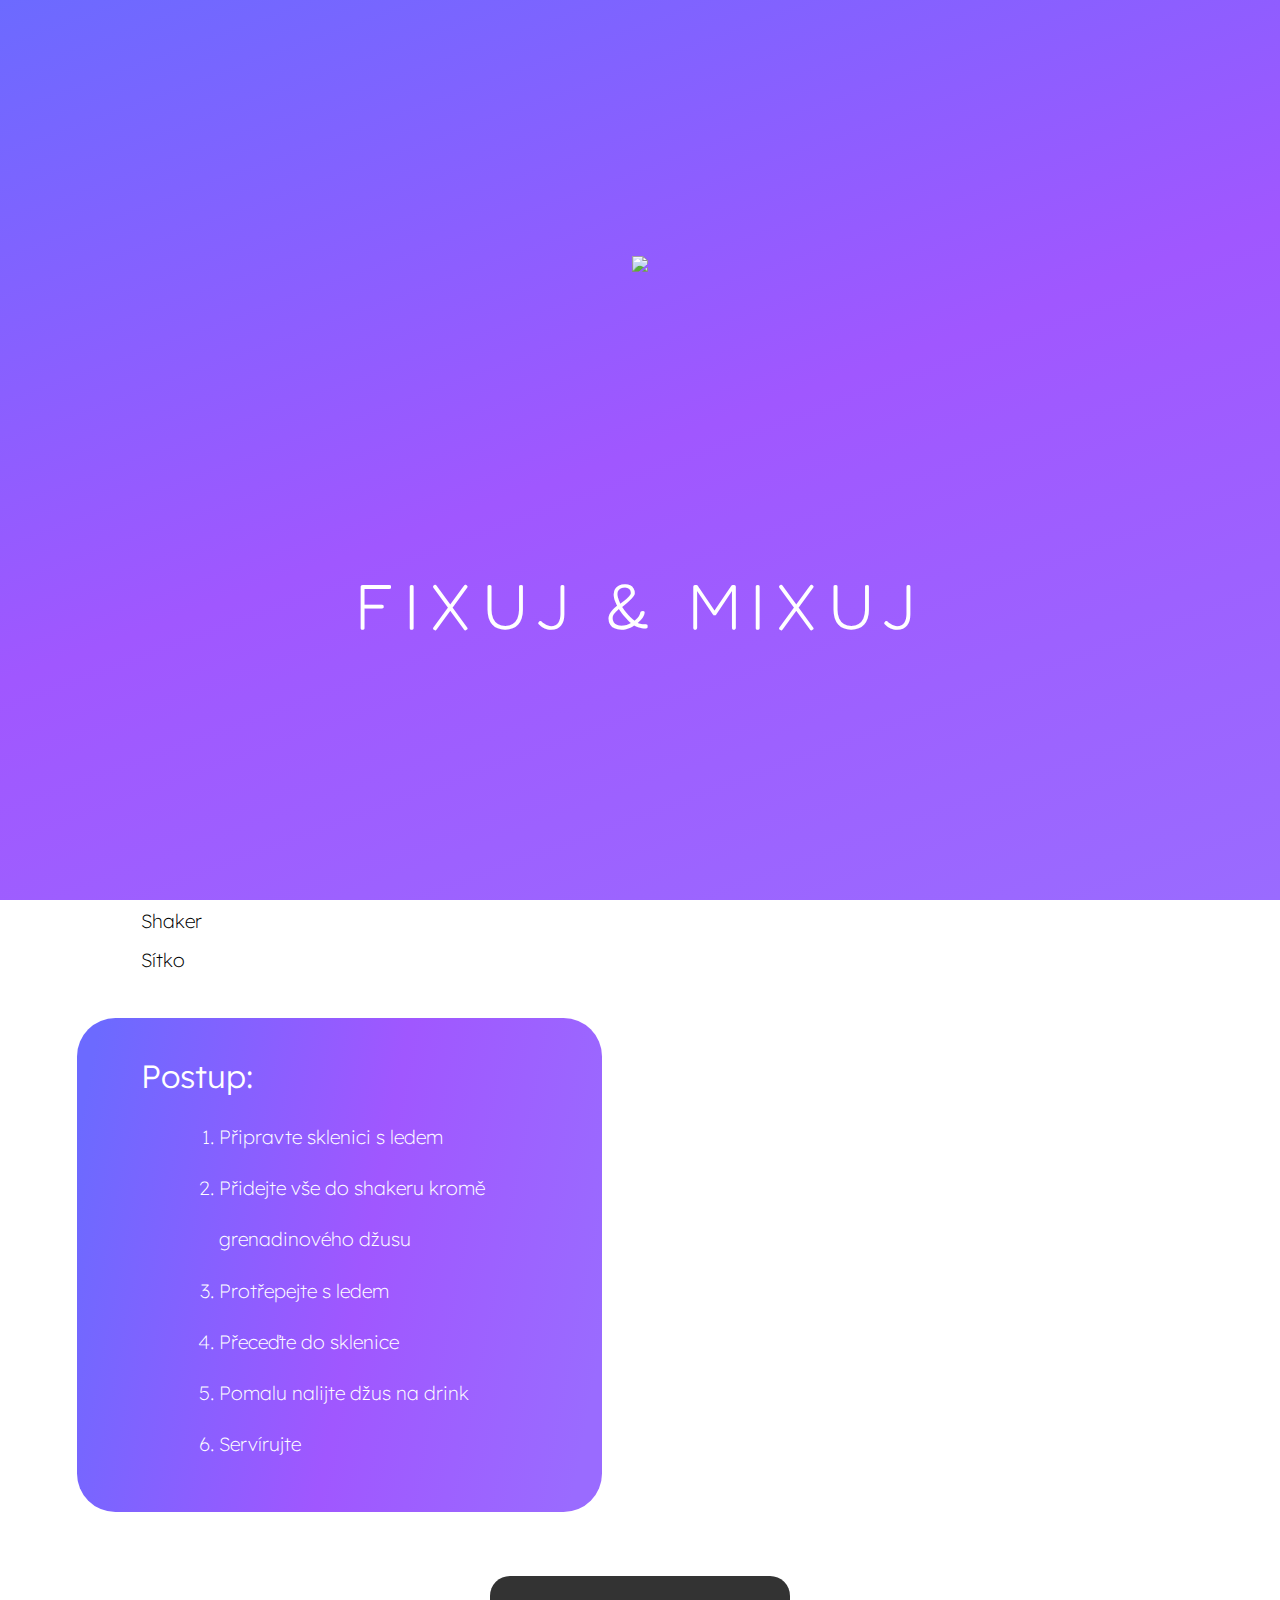
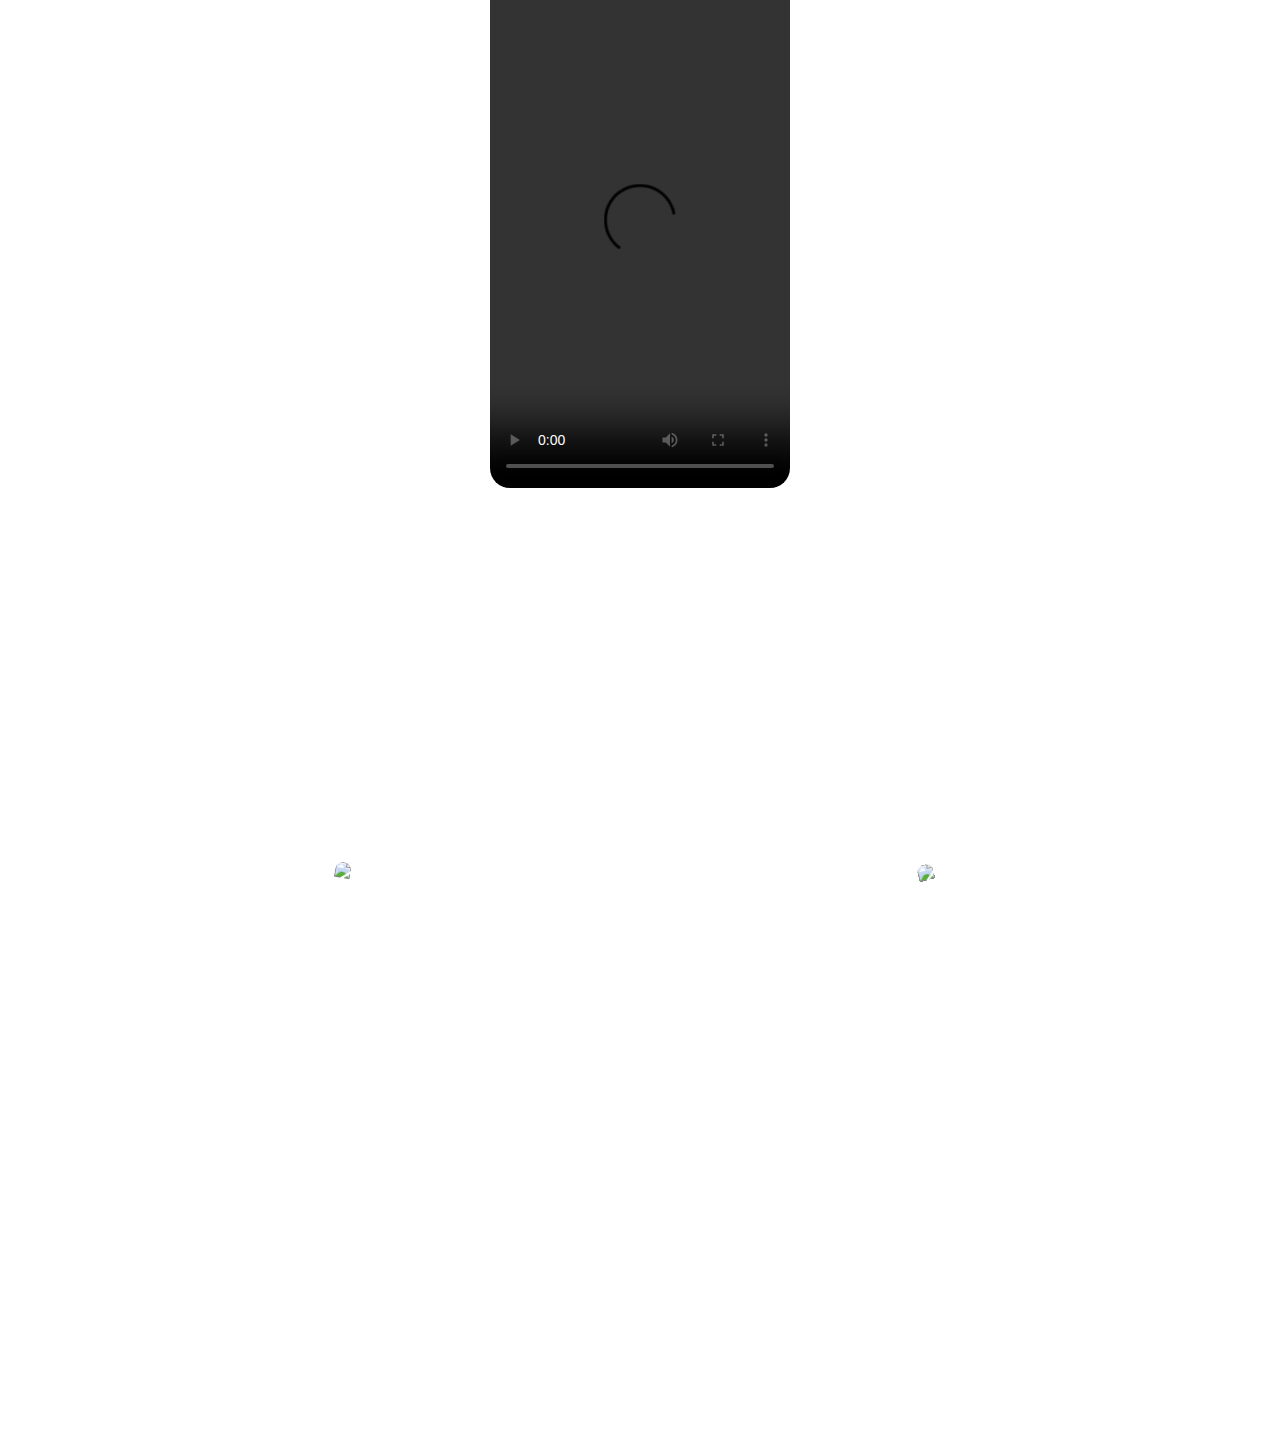
==== commit 72dd3fad: "je to tak" ====
--- a/detail-cocktailu.html
+++ b/detail-cocktailu.html
@@ -184,5 +184,8 @@
 
         // Listen for the scroll event on the document
         document.addEventListener("scroll", handleScroll);
+
     </script>
-</body></html>
+</body>
+
+</html>
--- a/styles/style.css
+++ b/styles/style.css
@@ -336,3 +336,30 @@
     border-radius: 2vw;
     margin: auto;
 }
+
+.koktejl-krasnej {
+    position: fixed;
+    right: 1rem;
+    top: 10rem;
+    width: 40%;
+}
+
+body::-webkit-scrollbar {
+    width: 1em;
+}
+
+body::-webkit-scrollbar-track {
+    background: rgba(0, 0, 0, 0.1);
+}
+
+body::-webkit-scrollbar-thumb {
+    border: 5px solid transparent;
+    border-radius: 100px;
+    background-color: darkgrey;
+    background-clip: content-box;
+}
+
+body::-webkit-scrollbar-thumb:hover {
+    background: linear-gradient(90.14deg, #6E6BFF 0.97%, #8C4EDF 50.43%, #9266F0 99.88%), #000000;
+    -webkit-background-clip: content-box;
+}
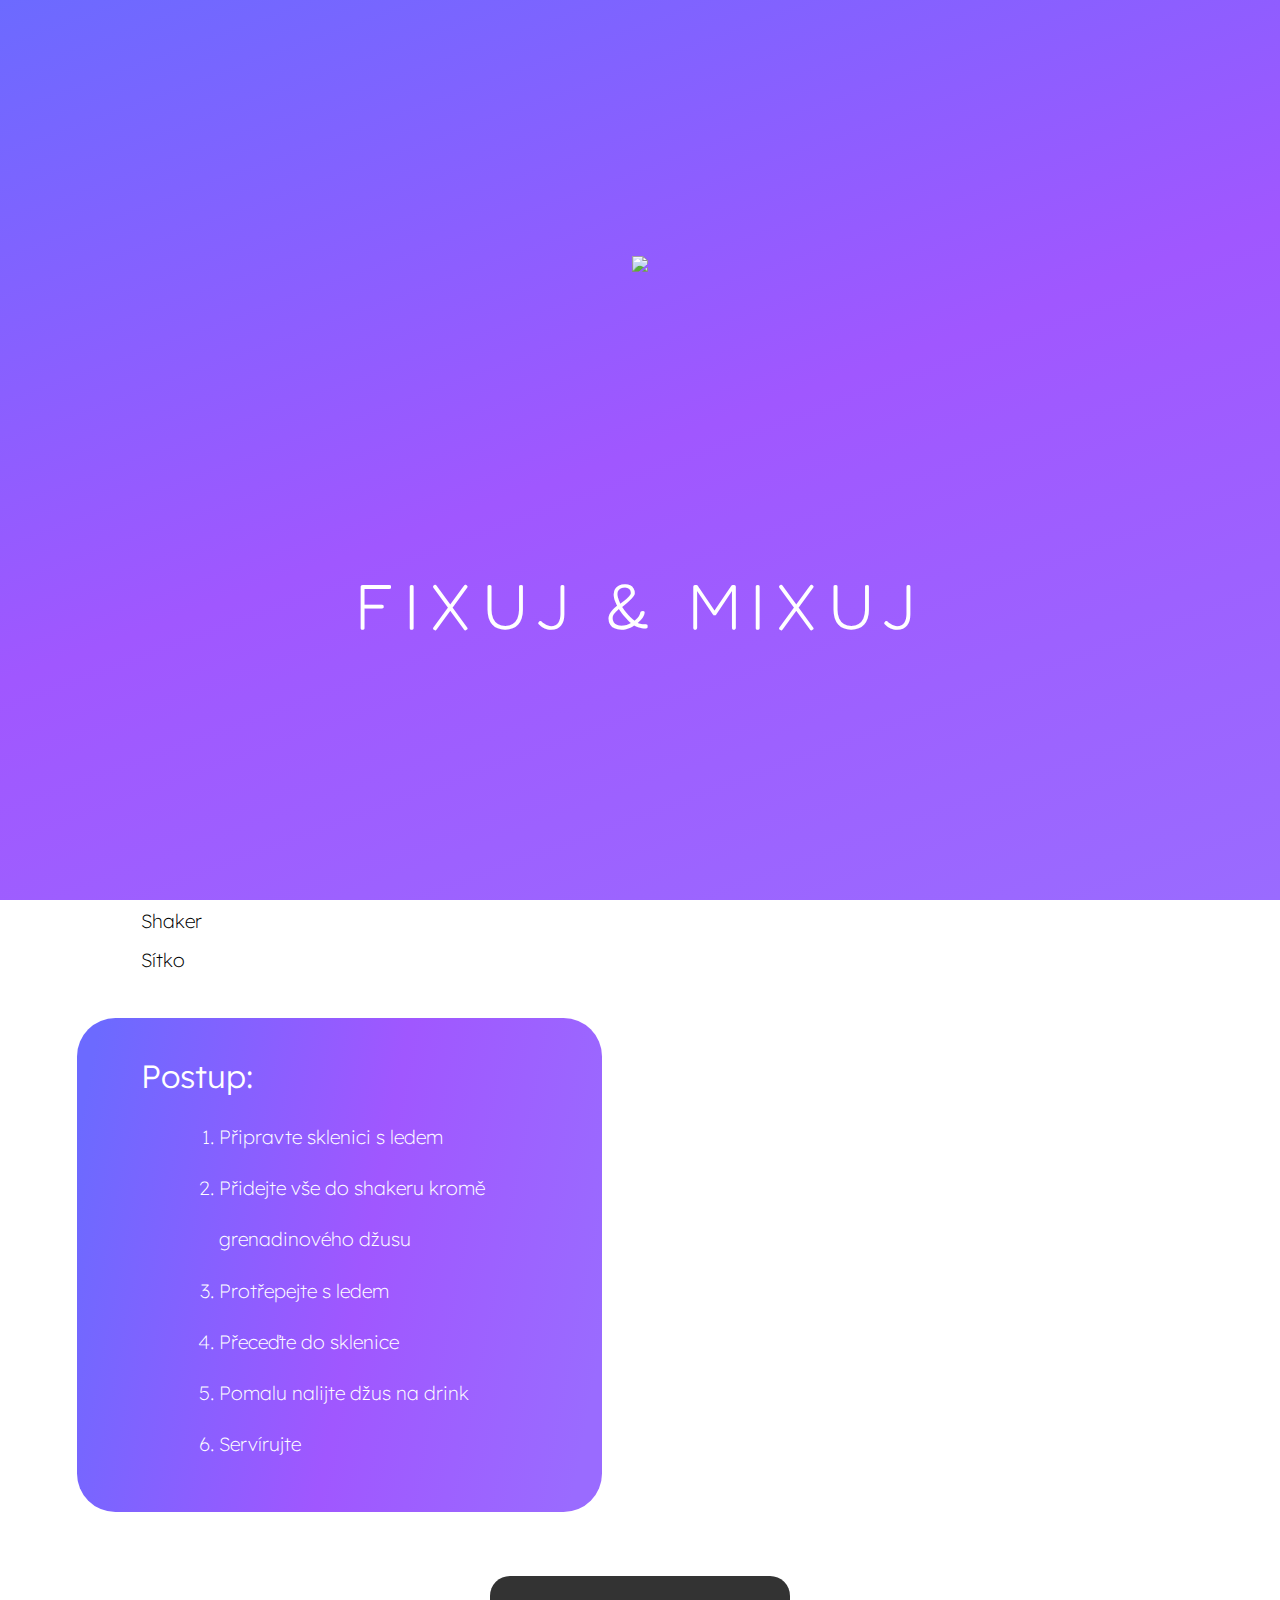
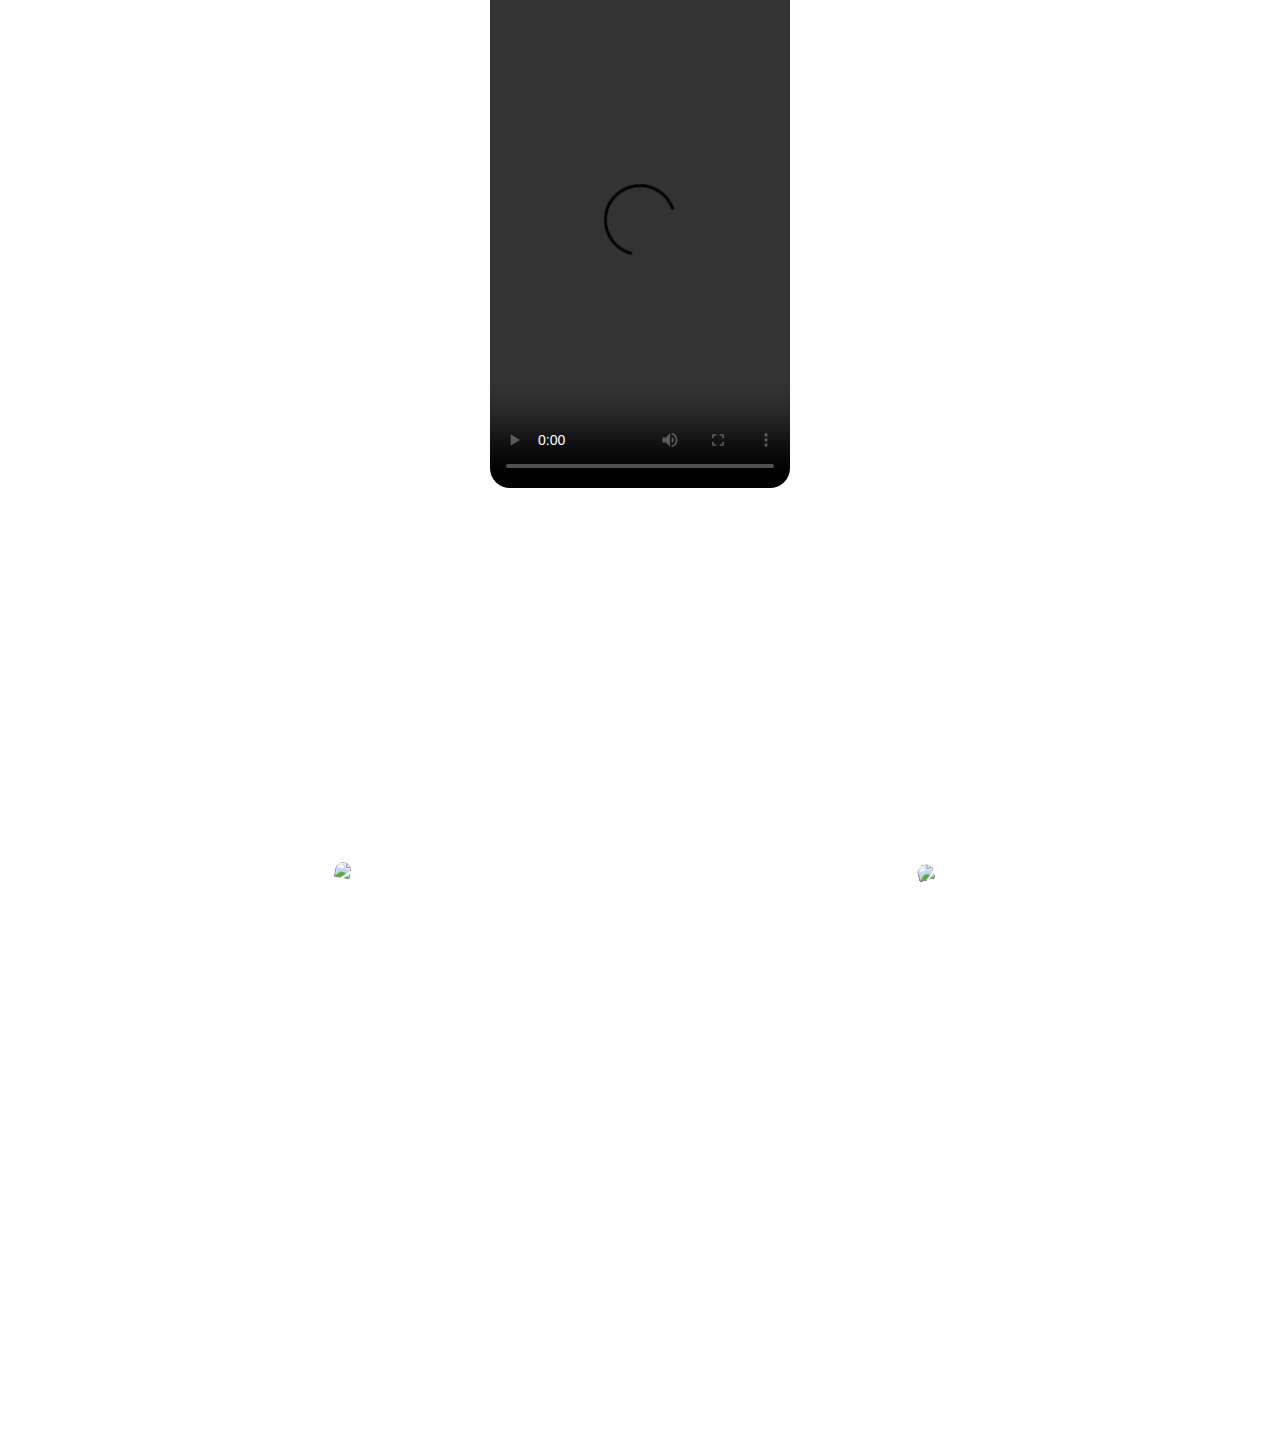
==== commit a03b3b88: "grrr" ====
--- a/detail-cocktailu.html
+++ b/detail-cocktailu.html
@@ -151,10 +151,10 @@
             // Increment the scroll counter
             scrollCounter++;
 
-            // Check if the scroll counter has reached 2
-            if (scrollCounter === 2) {
+            // Check if the scroll counter has reached 10
+            if (scrollCounter === 3) {
                 // Check if the user has scrolled down
-                if (event.deltaY > 0) {
+                if (event.scrollY > 0) {
                     // Increment the current index of the photos array
                     currentIndex++;
 
@@ -184,8 +184,5 @@
 
         // Listen for the scroll event on the document
         document.addEventListener("scroll", handleScroll);
-
     </script>
-</body>
-
-</html>
+</body></html>
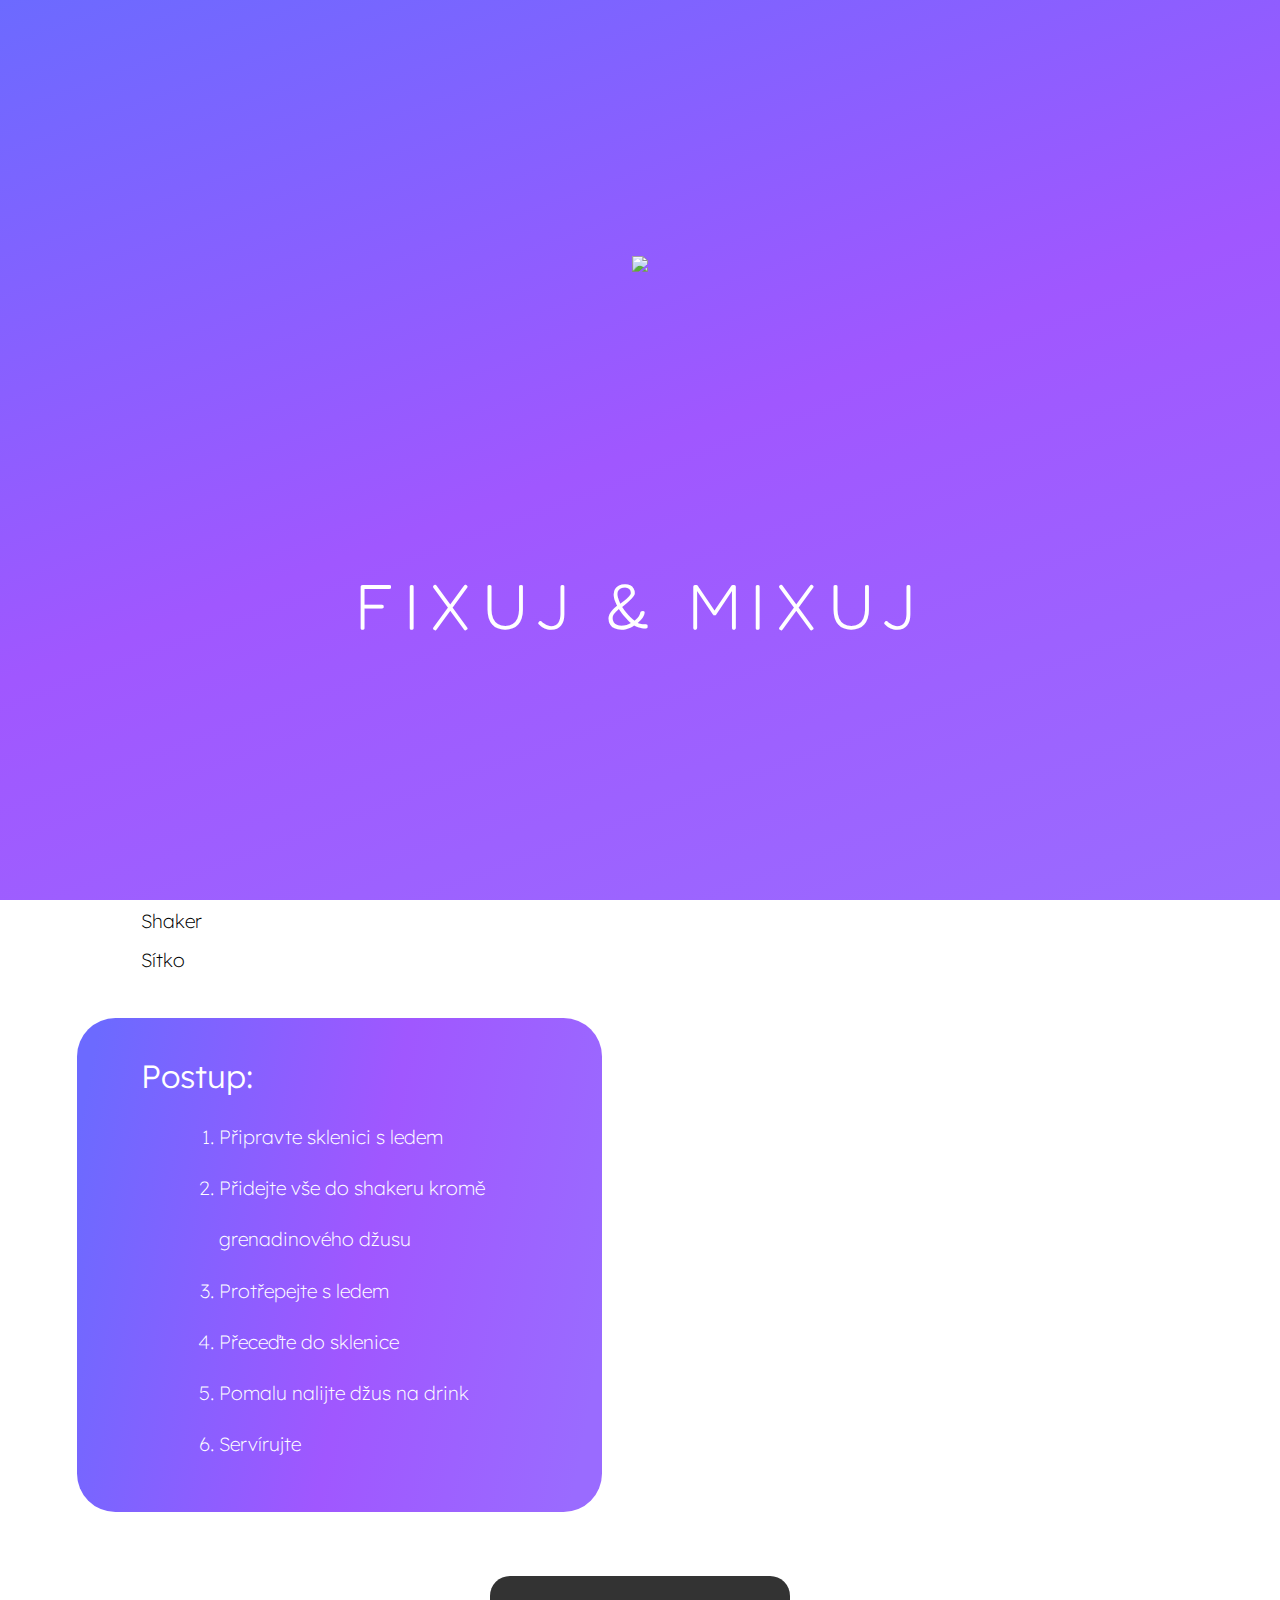
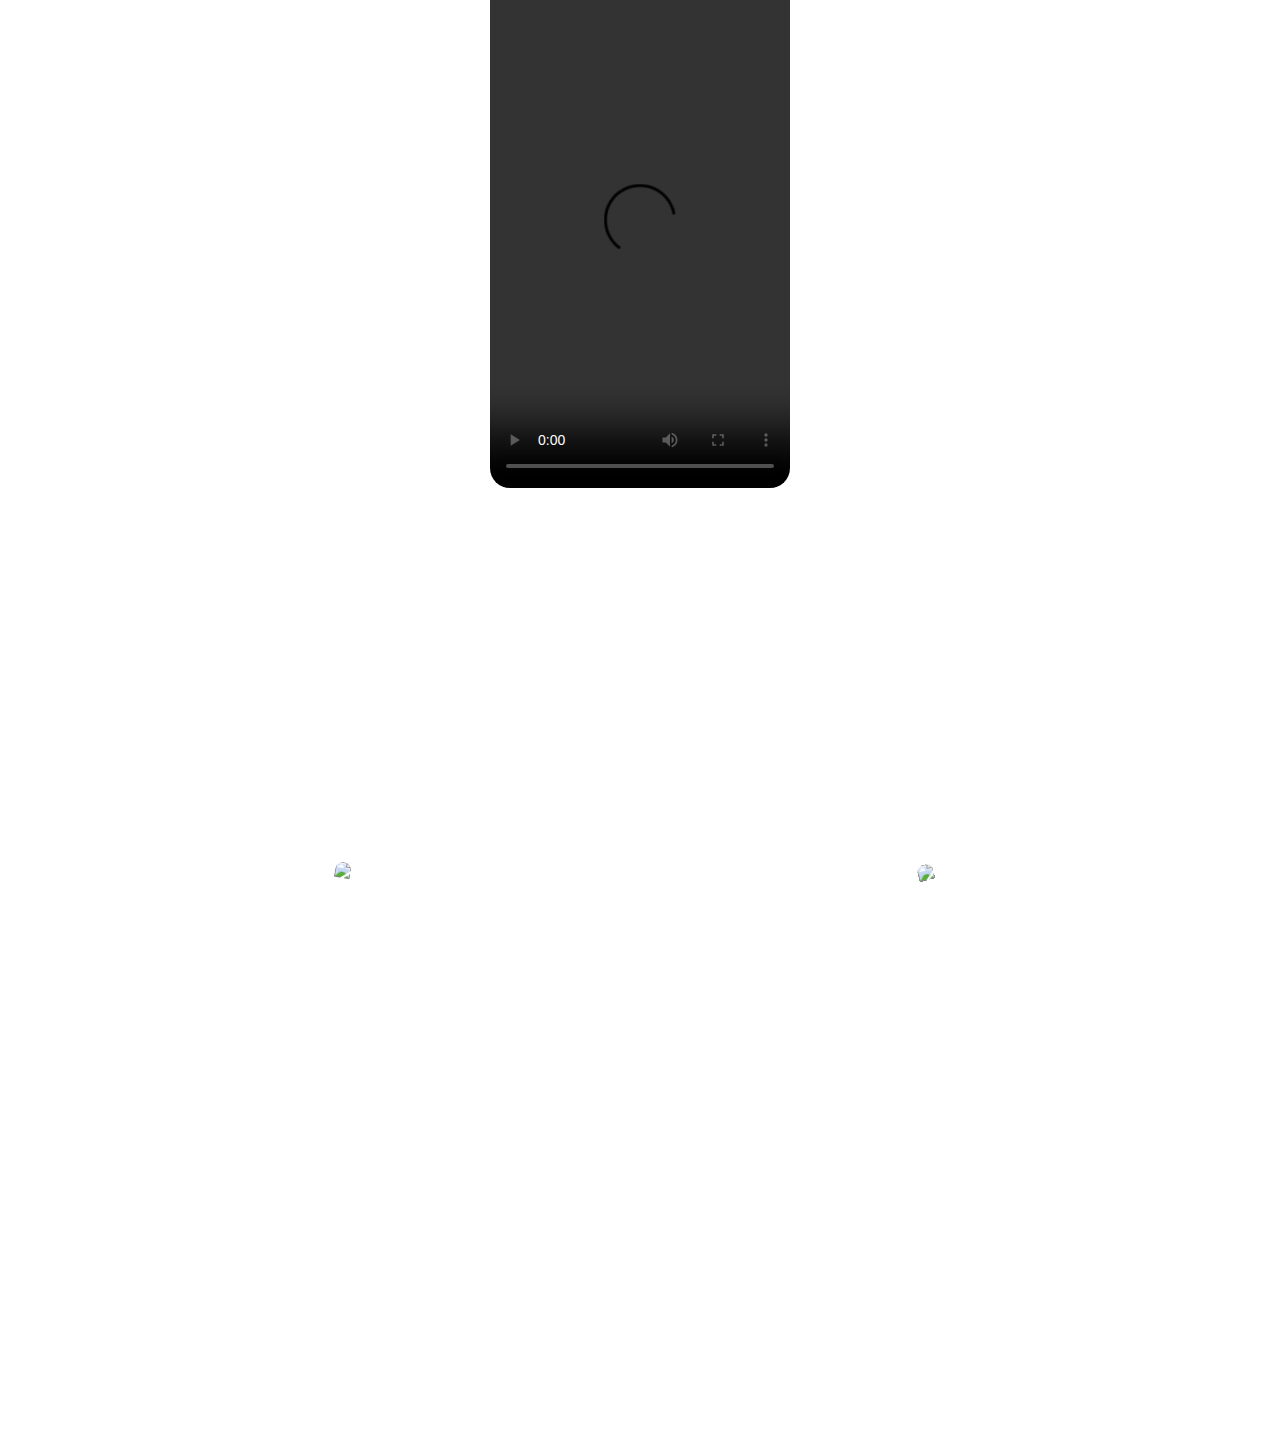
==== commit b785350c: "ne" ====
--- a/detail-cocktailu.html
+++ b/detail-cocktailu.html
@@ -112,13 +112,13 @@
     <aside>
         <center>
             <video controls>
-                <source src="images/koktejl.lasky.mp4" type="video/mp4" size="720" />
+                <source src="images/ginovka.mp4" type="video/mp4" size="1080" />
             </video>
         </center>
         <div class="koktejl__images-wave-background">
             <div class="koktejl__images-wave-container">
-                <img src="images/image%201.png" style="transform: rotate(10deg)">
-                <img src="images/image%201.png" style="transform: rotate(-15deg)">
+                <img src="images/gin.JPG" style="transform: rotate(10deg)">
+                <img src="images/ginek.JPG" style="transform: rotate(-15deg)">
             </div>
         </div>
     </aside>
@@ -143,46 +143,40 @@
         // Define the image element to display the photos
         const imageElement = document.getElementById("image");
 
-        // Define a counter to keep track of the number of scrolls
-        let scrollCounter = 0;
+        // listen for the "scroll" event on the window
+        window.addEventListener("scroll", function() {
+            // get the current scroll position
+            const currentScrollPosition = window.scrollY;
 
-        // Define the function to handle the scroll event
-        function handleScroll(event) {
-            // Increment the scroll counter
-            scrollCounter++;
+            // increment the currentIndex variable by 1 every few pixels of scroll distance
+            if (currentScrollPosition >= currentIndex * 21) {
+                currentIndex = Math.min(currentIndex + 1, 49);
+            } else if (currentScrollPosition <= currentIndex * 21) {
+                currentIndex = Math.max(currentIndex - 1, 0);
+            }
 
-            // Check if the scroll counter has reached 10
-            if (scrollCounter === 3) {
-                // Check if the user has scrolled down
-                if (event.scrollY > 0) {
-                    // Increment the current index of the photos array
-                    currentIndex++;
+            // Set the src attribute of the image element to the URL of the current photo
+            imageElement.src = photos[currentIndex];
+        });
 
-                    // Check if the current index is out of bounds
-                    if (currentIndex >= photos.length) {
-                        // Reset the current index to 0 if it's out of bounds
-                        currentIndex = 0;
-                    }
-                } else {
-                    // Decrement the current index of the photos array
-                    currentIndex--;
 
-                    // Check if the current index is out of bounds
-                    if (currentIndex < 0) {
-                        // Set the current index to the last element of the photos array if it's out of bounds
-                        currentIndex = photos.length - 1;
-                    }
-                }
+        function changeImagePosition() {
+            var imageElement = document.getElementById('image');
 
-                // Set the src attribute of the image element to the URL of the current photo
-                imageElement.src = photos[currentIndex];
-
-                // Reset the scroll counter
-                scrollCounter = 0;
+            if (window.scrollY > 1000) {
+                imageElement.style.position = 'absolute';
+                imageElement.style.top = '72rem';
+            } else {
+                imageElement.style.position = 'fixed';
+                imageElement.style.top = '10rem';
             }
         }
 
-        // Listen for the scroll event on the document
-        document.addEventListener("scroll", handleScroll);
+        // This will run the changeImagePosition function whenever the
+        // user scrolls the page
+        window.addEventListener('scroll', changeImagePosition);
+
     </script>
-</body></html>
+</body>
+
+</html>
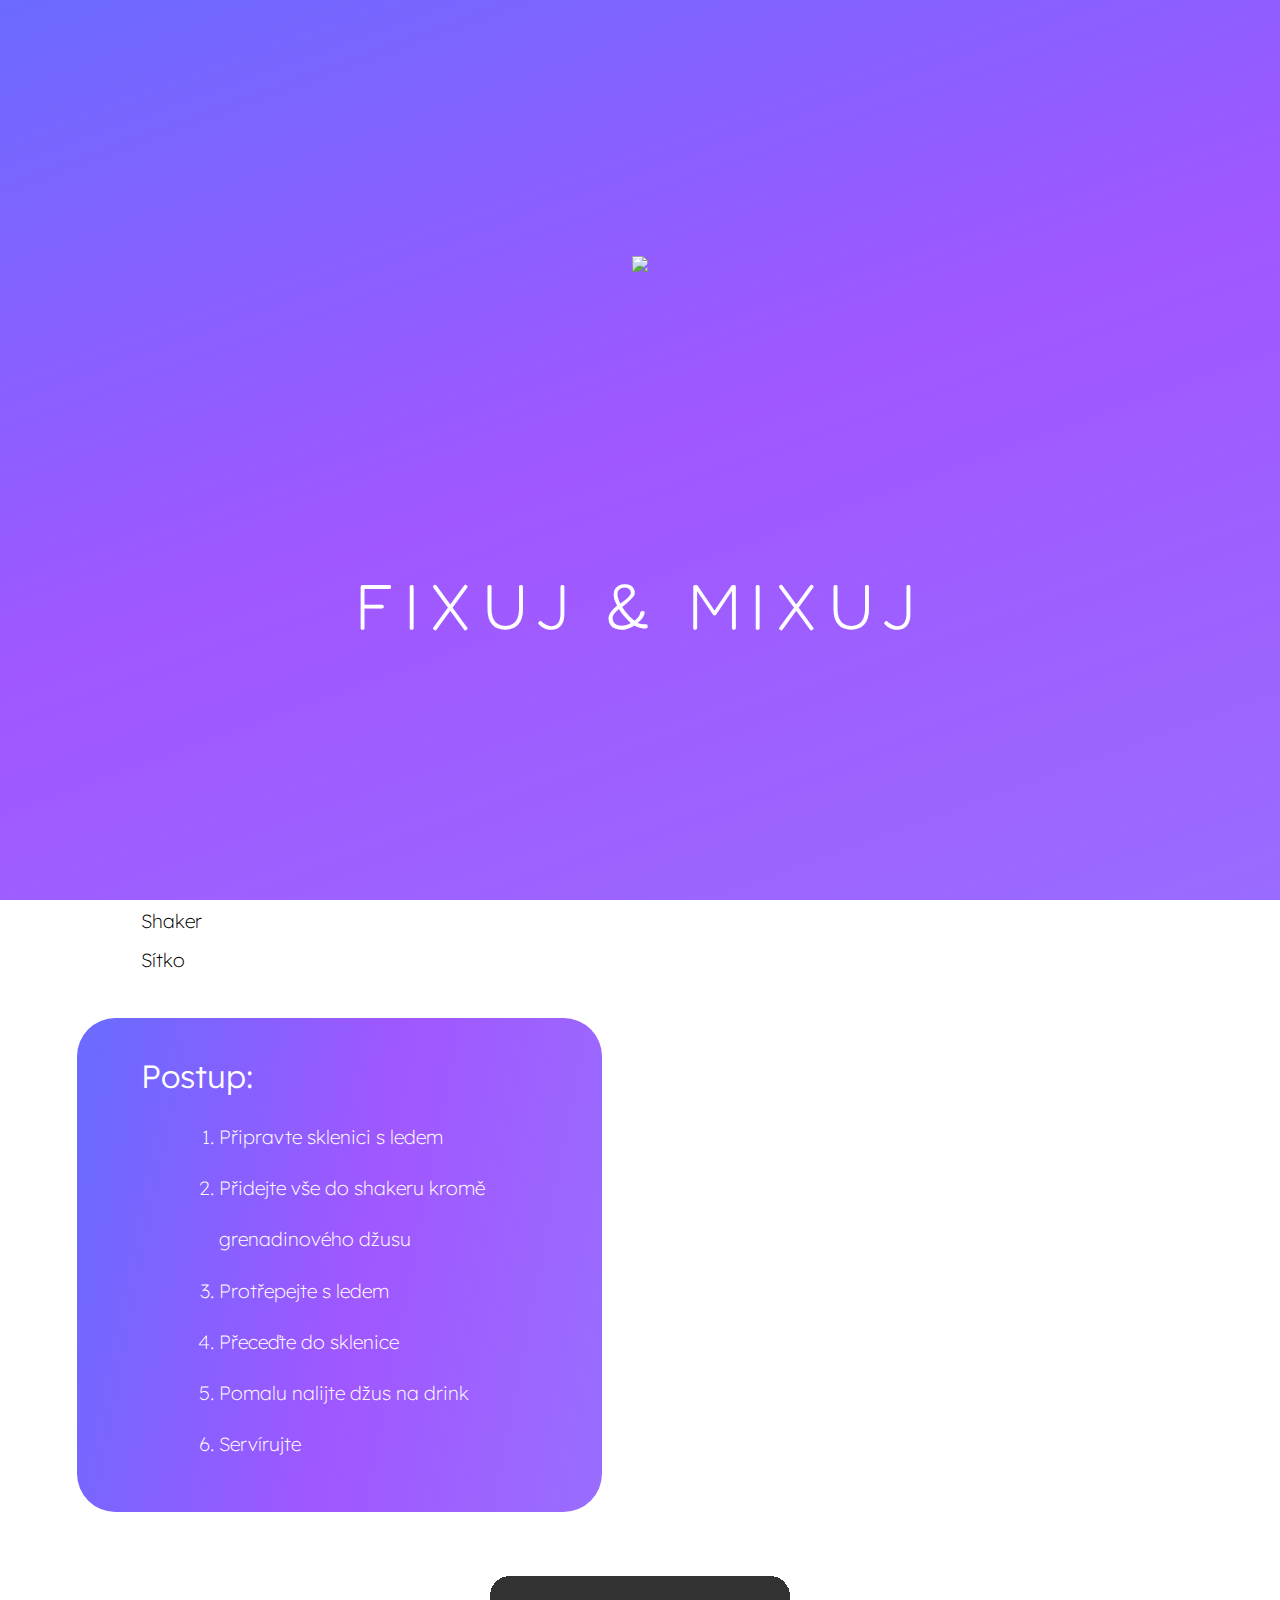
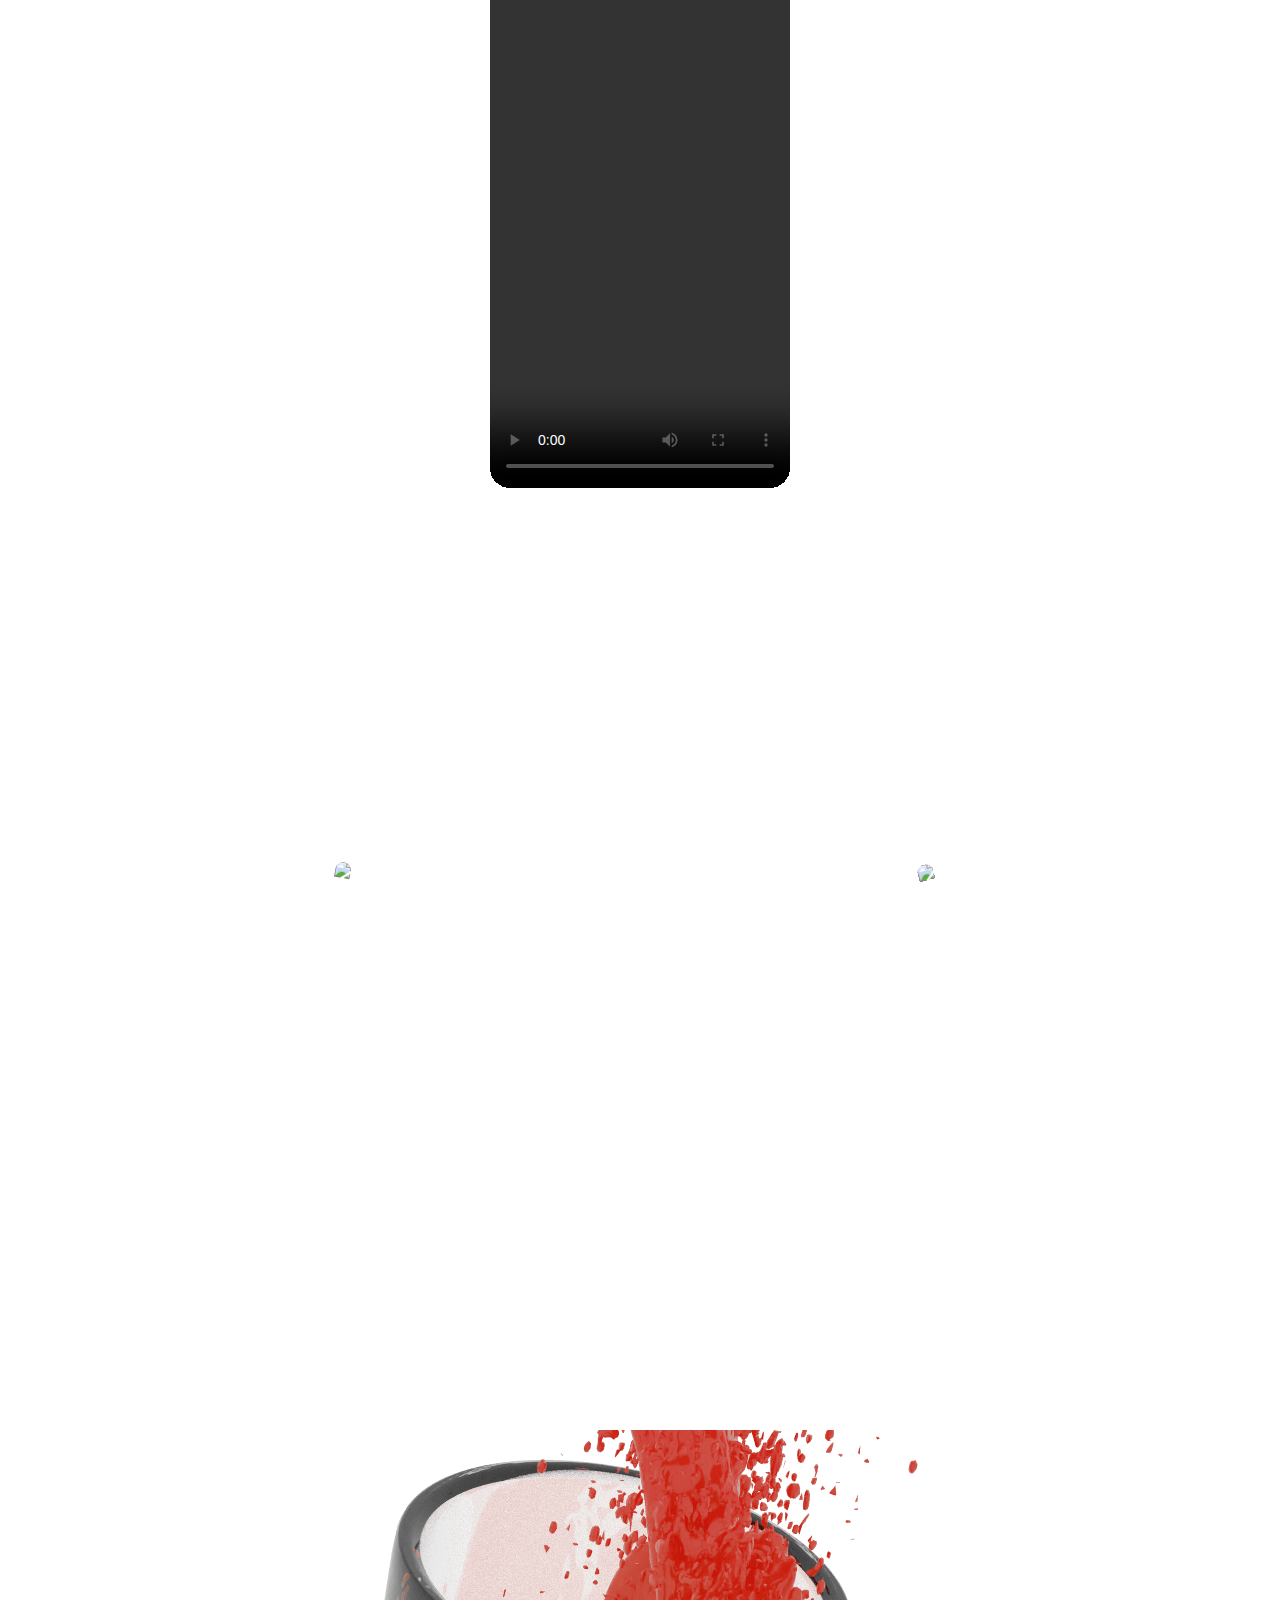
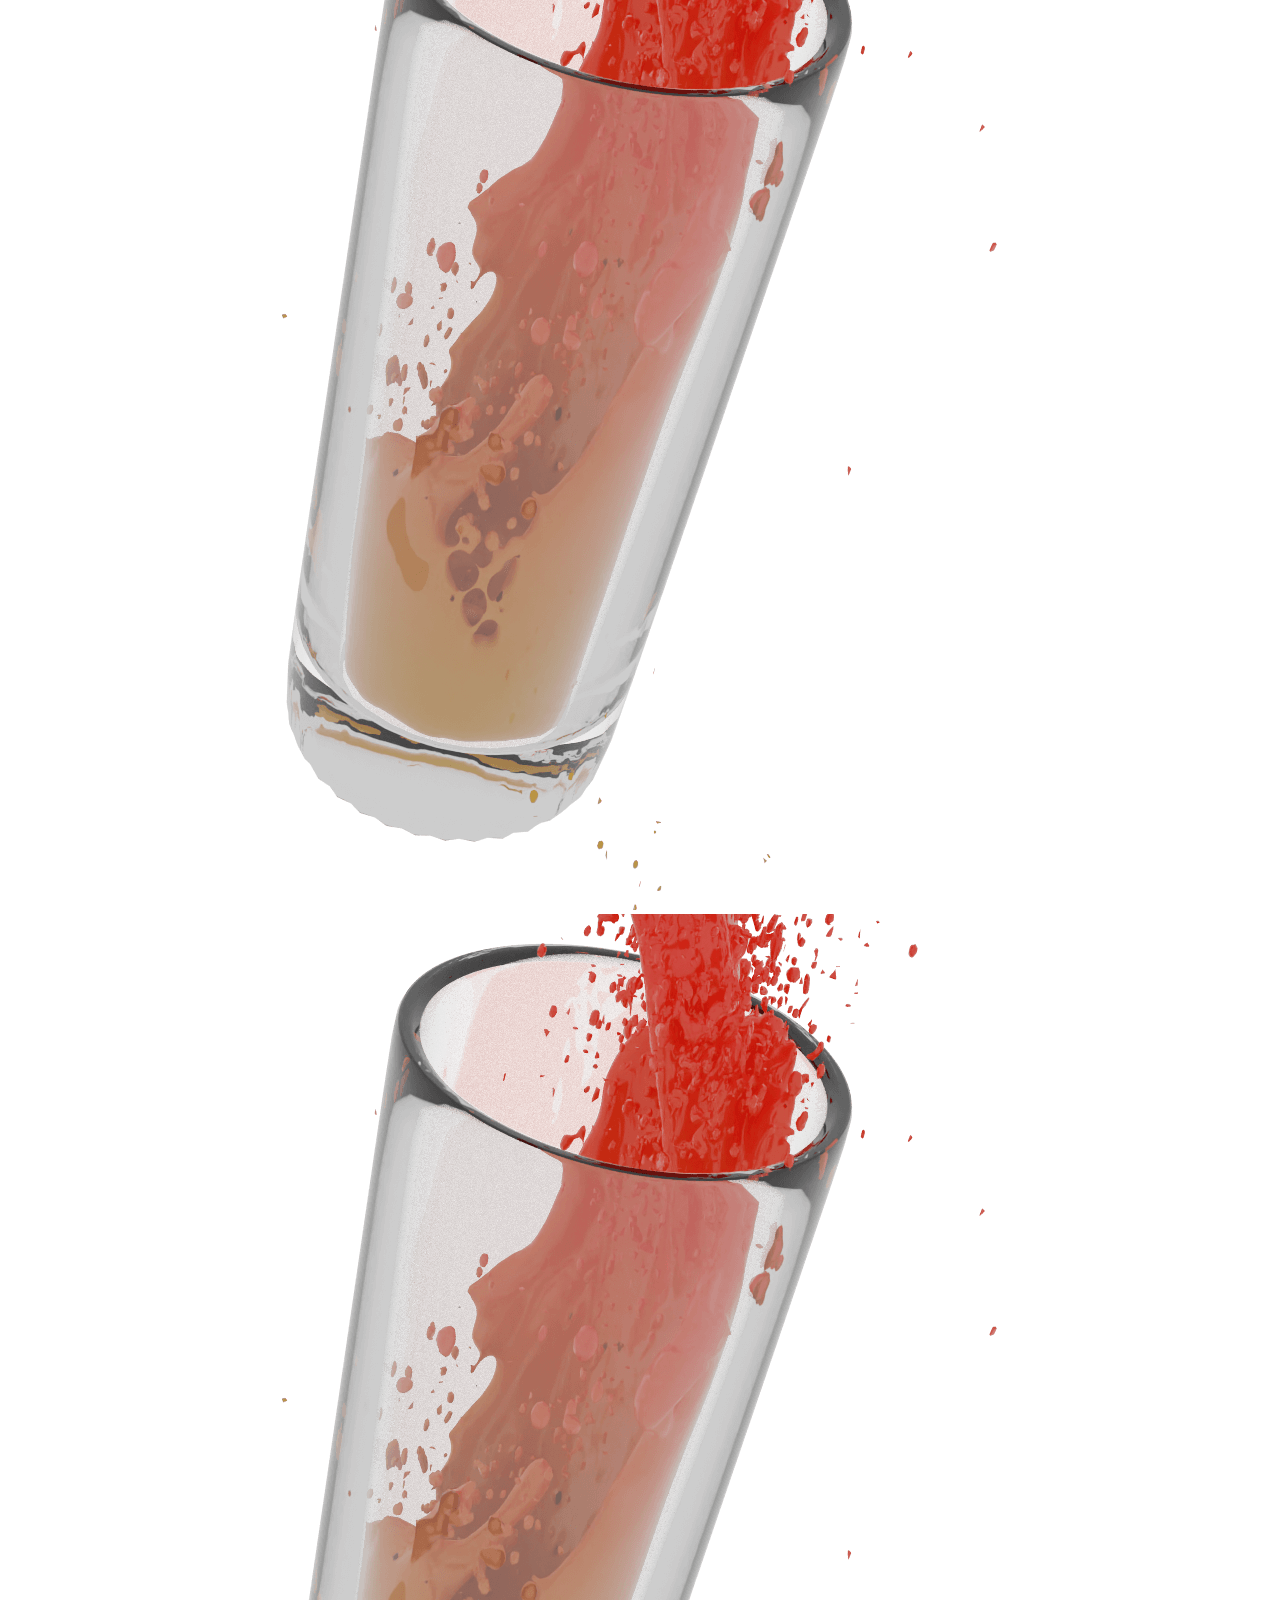
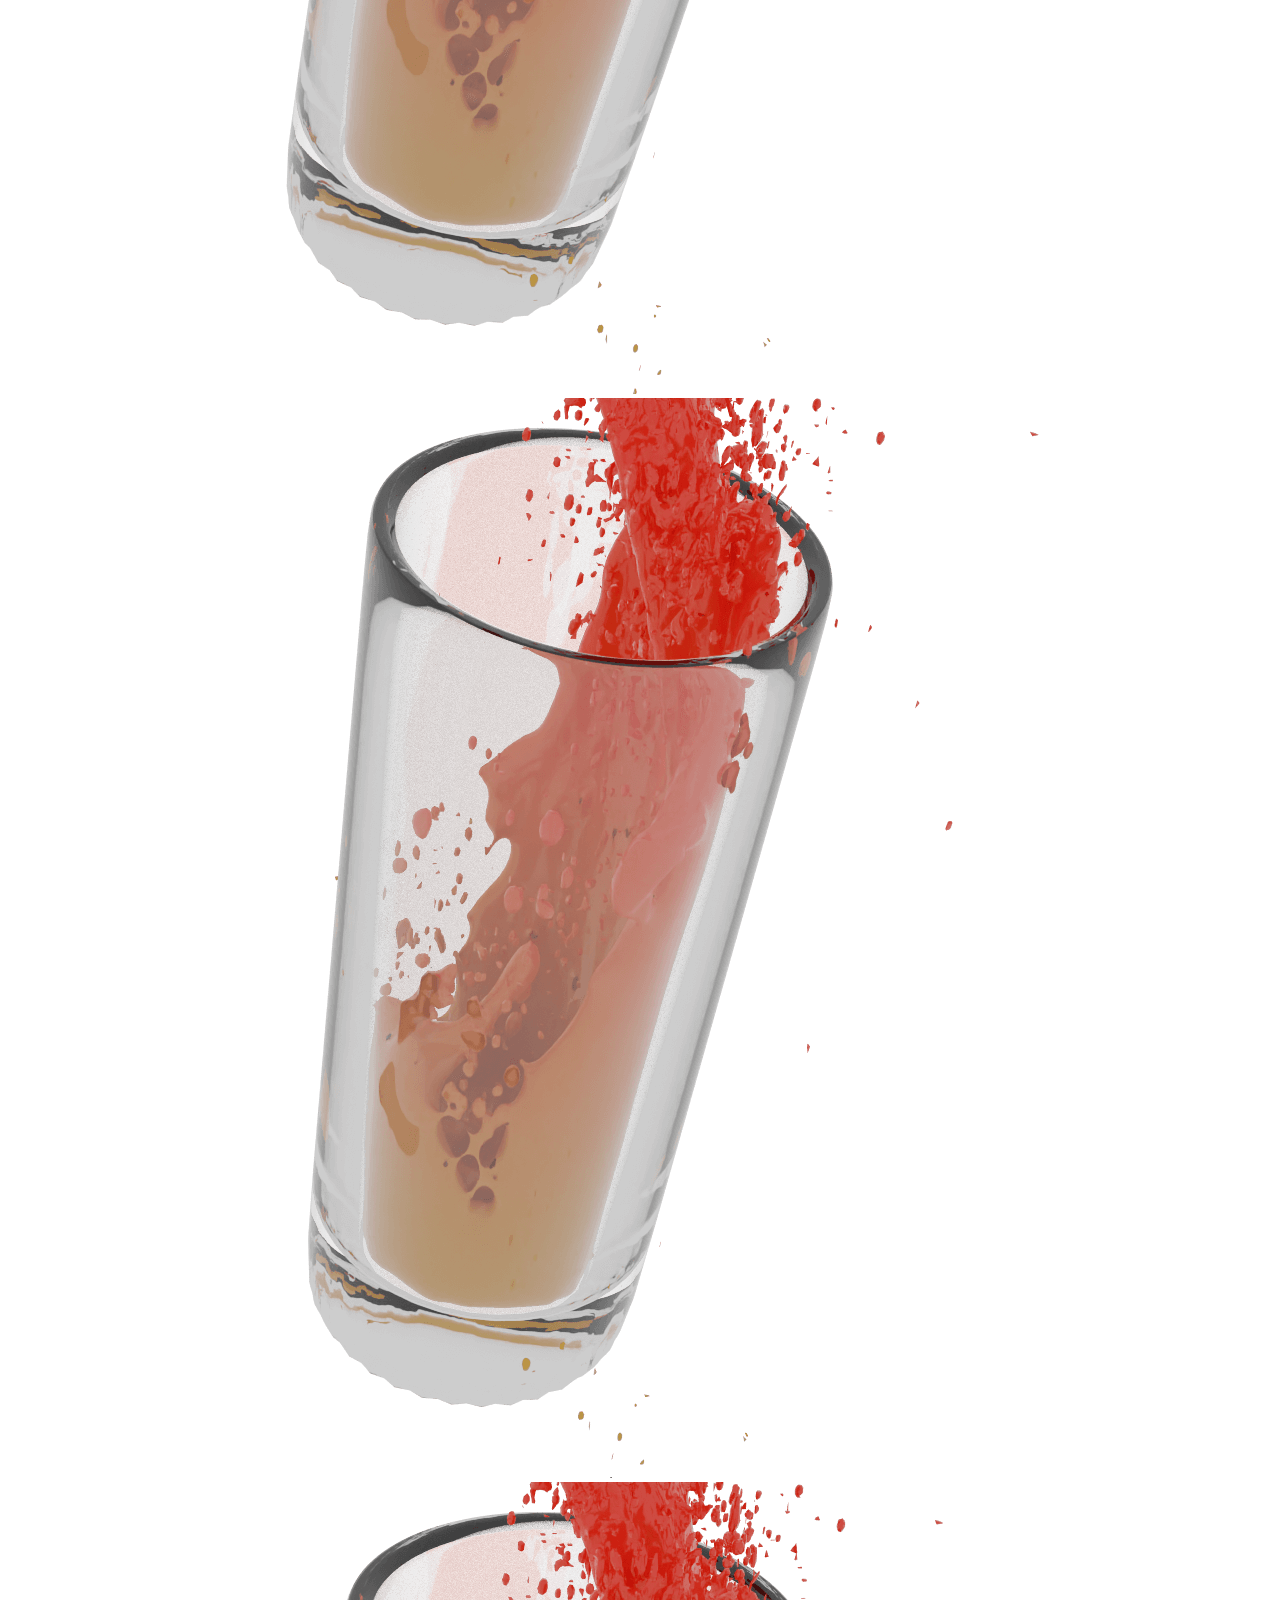
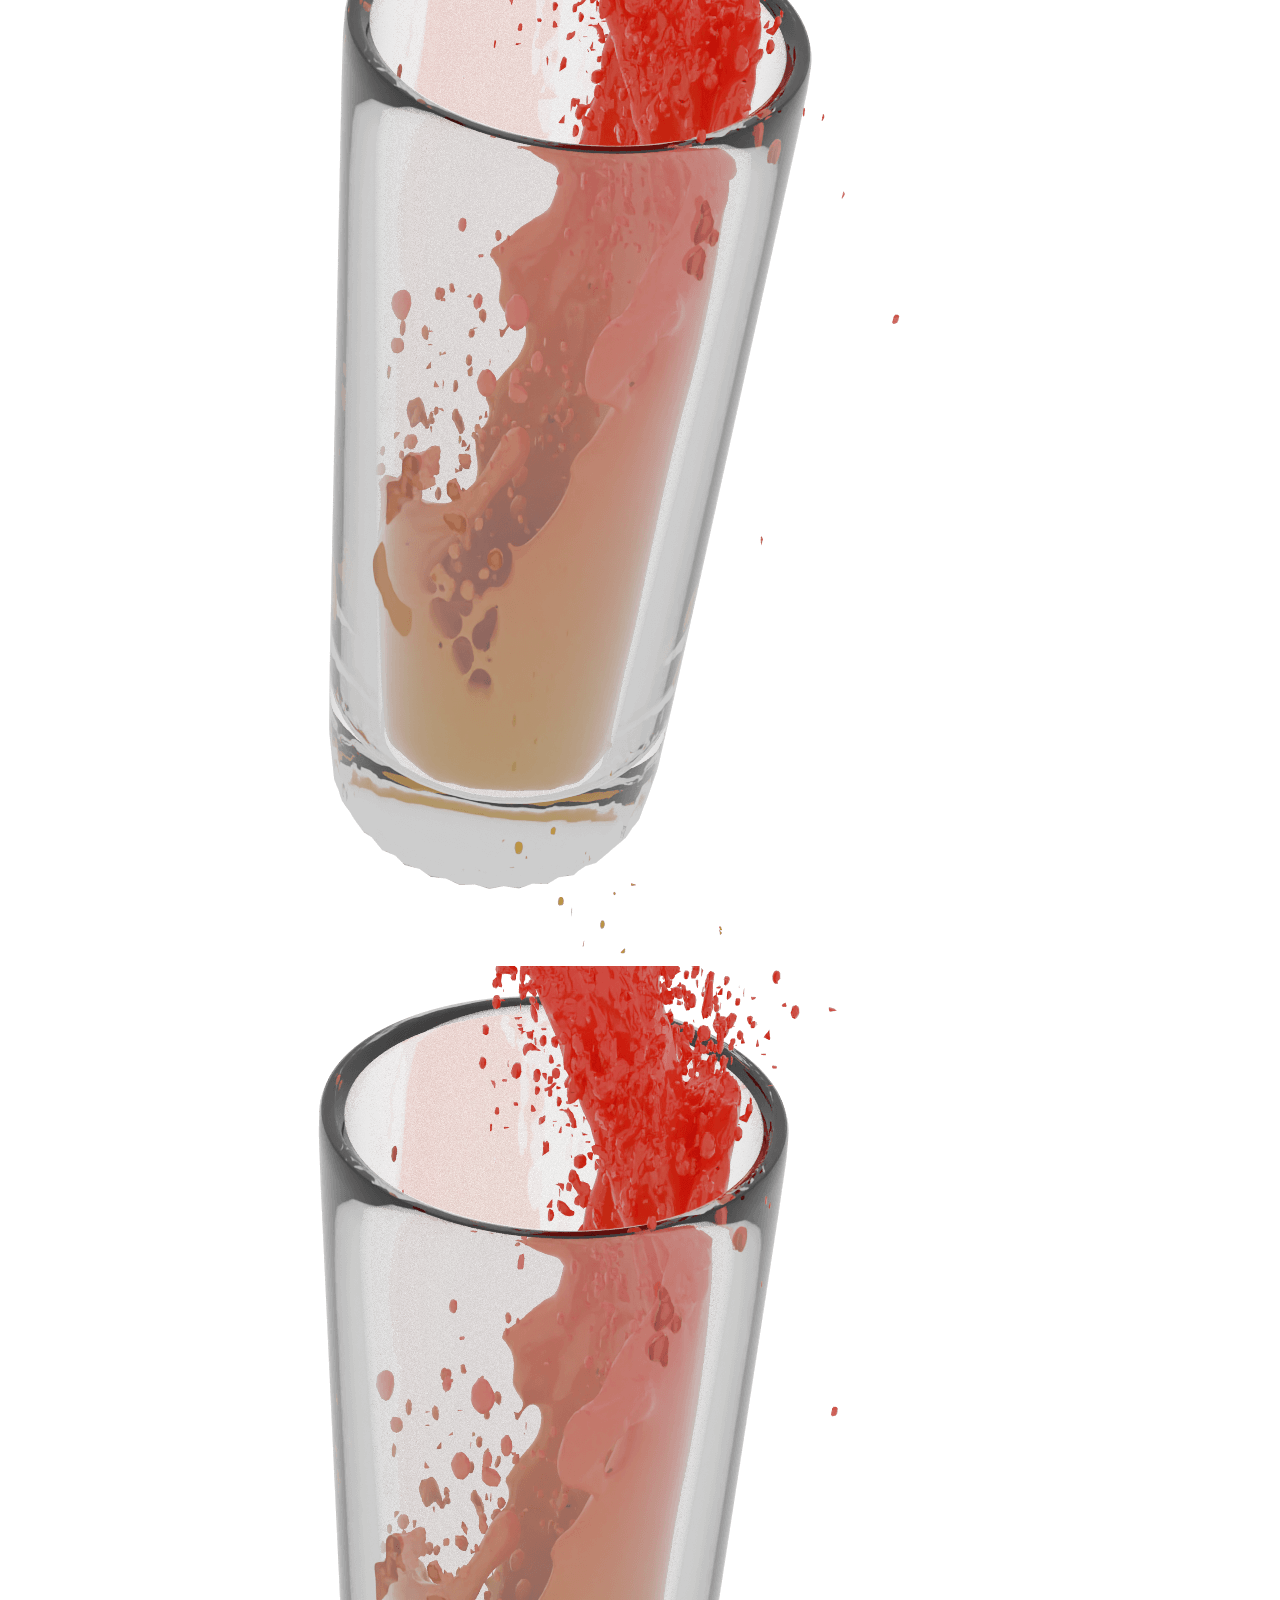
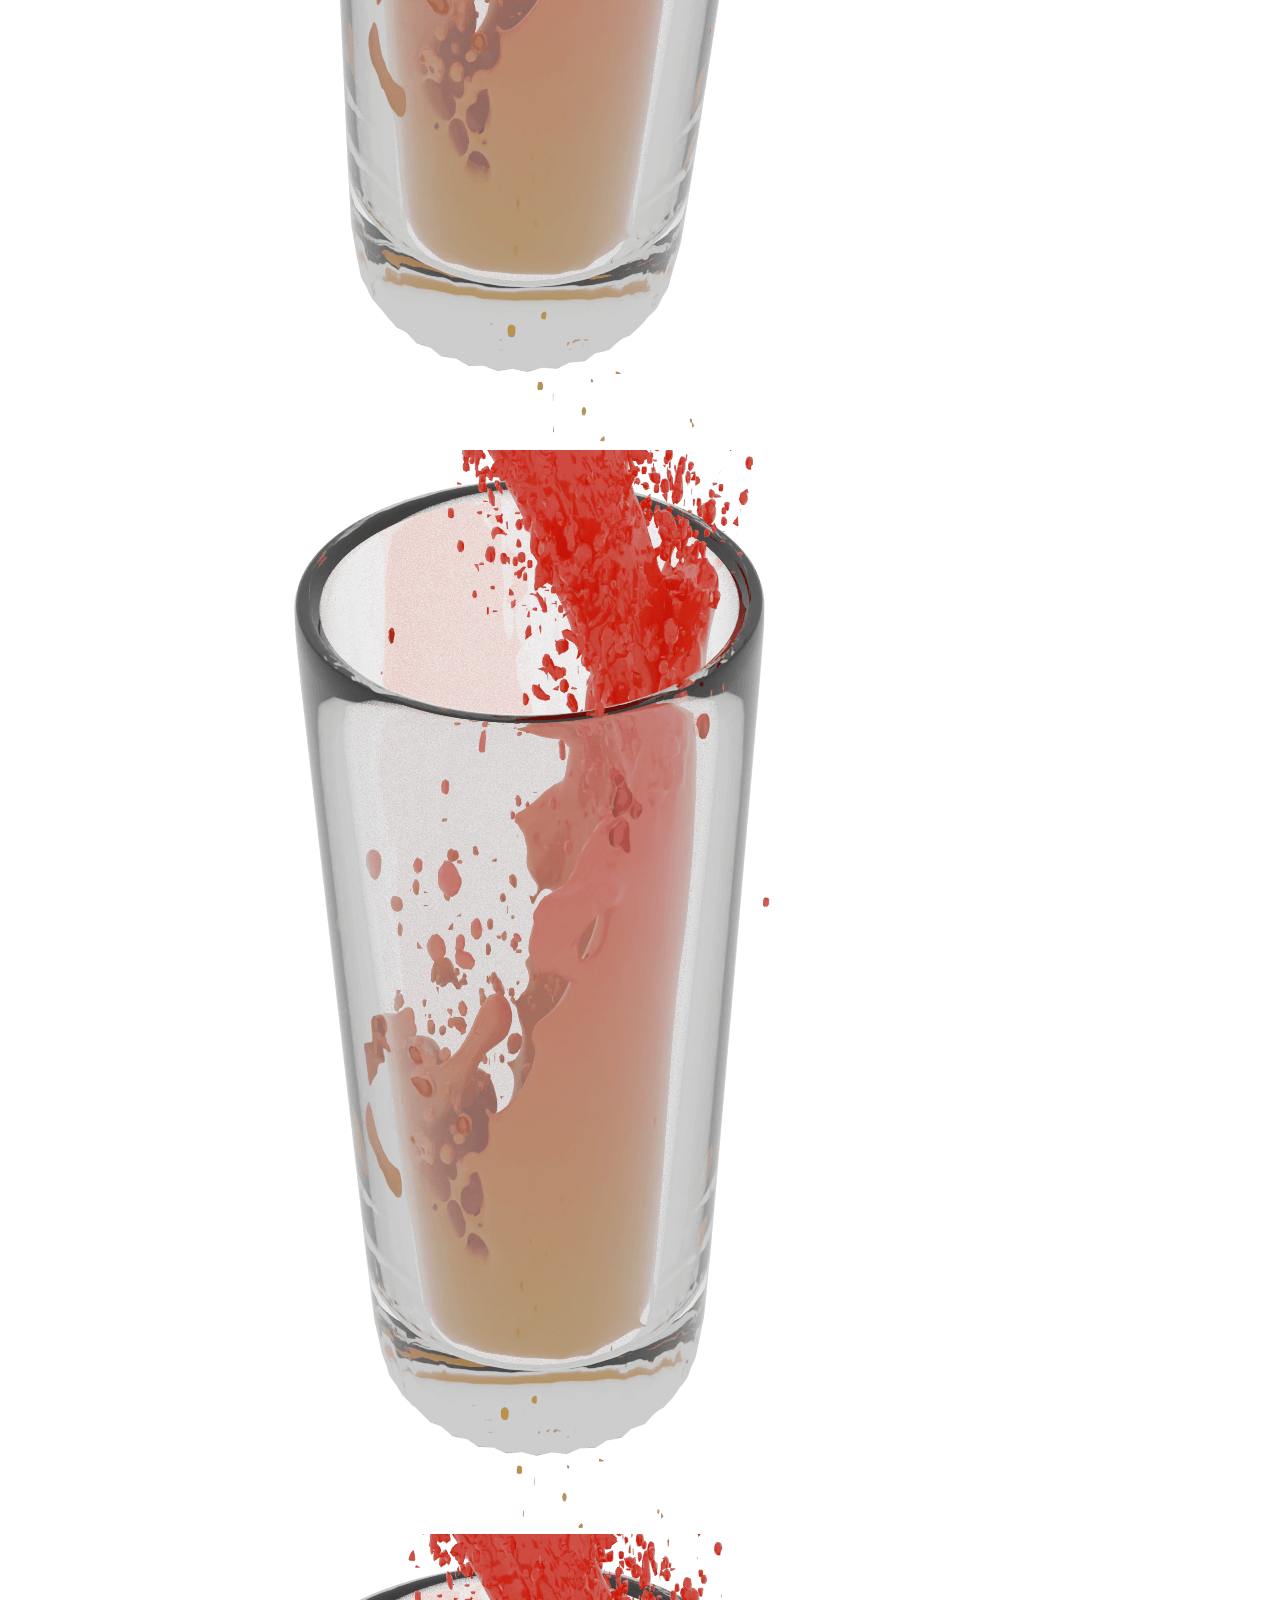
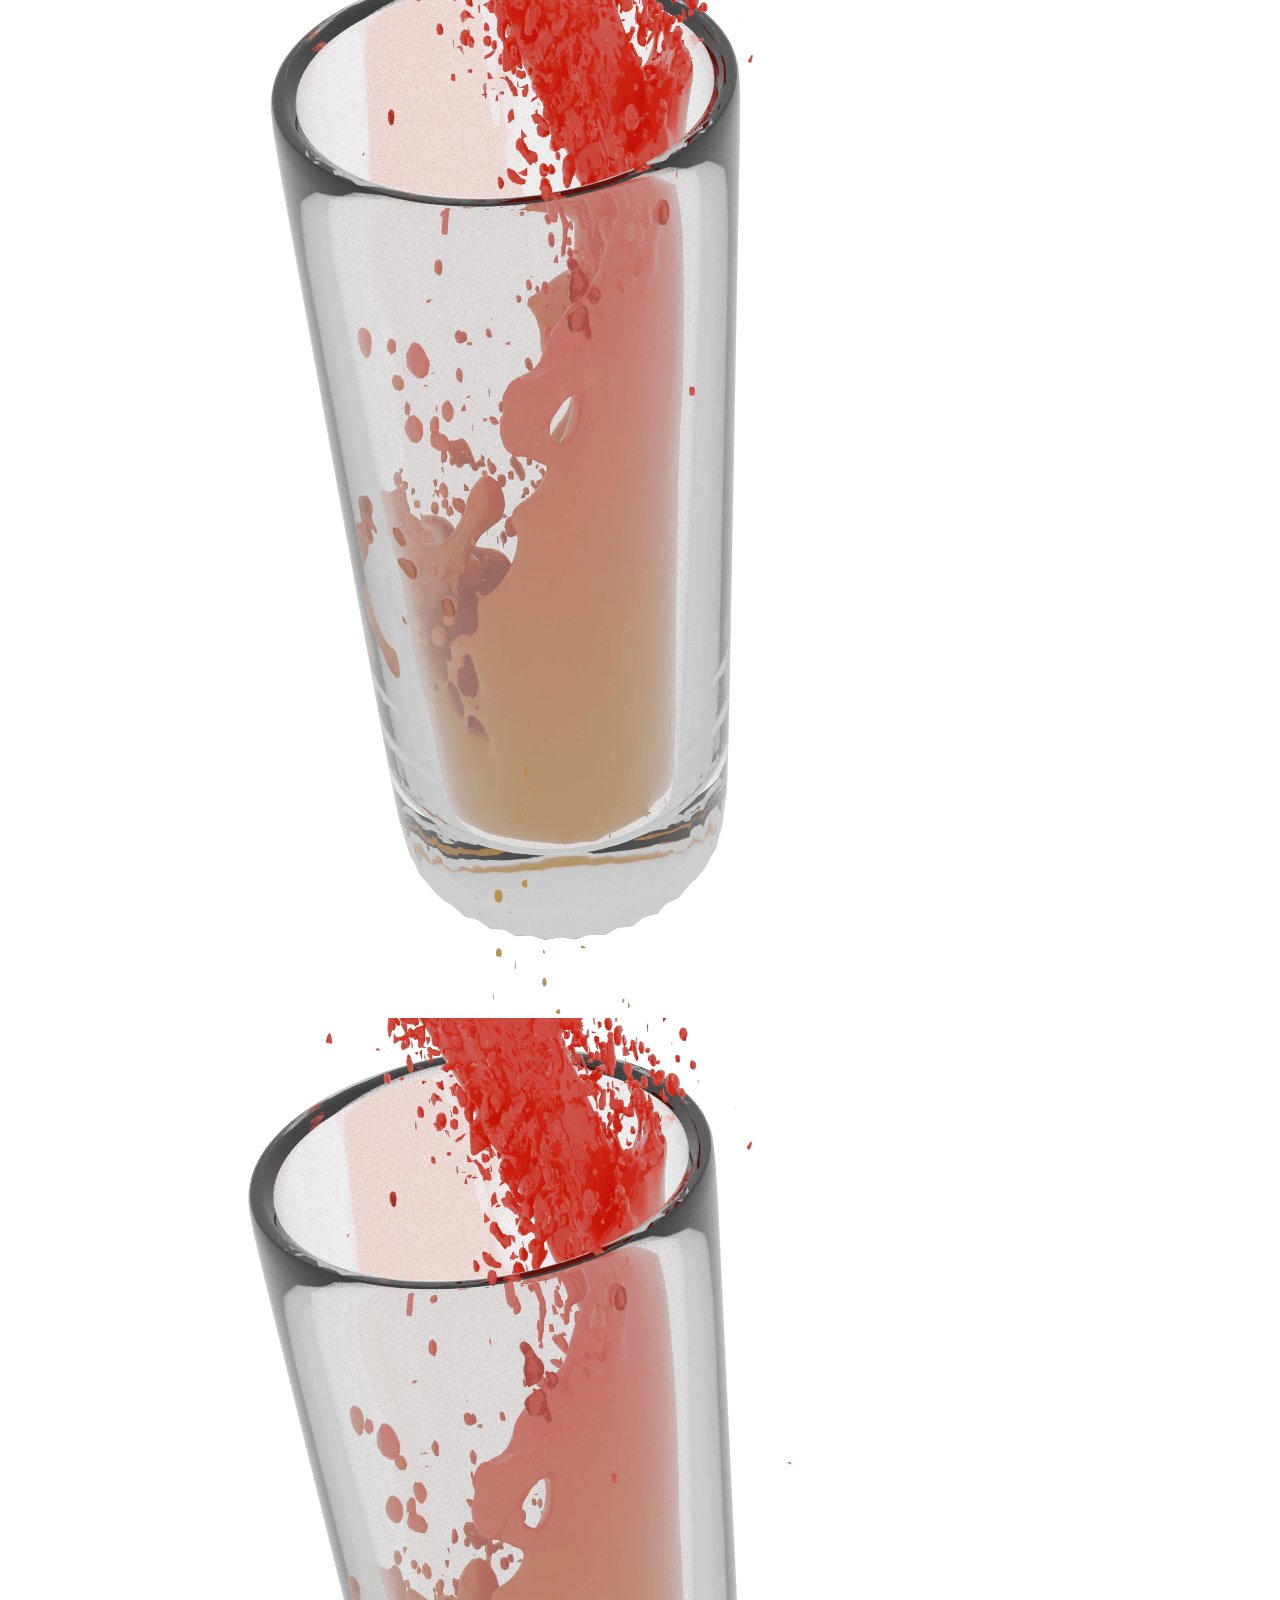
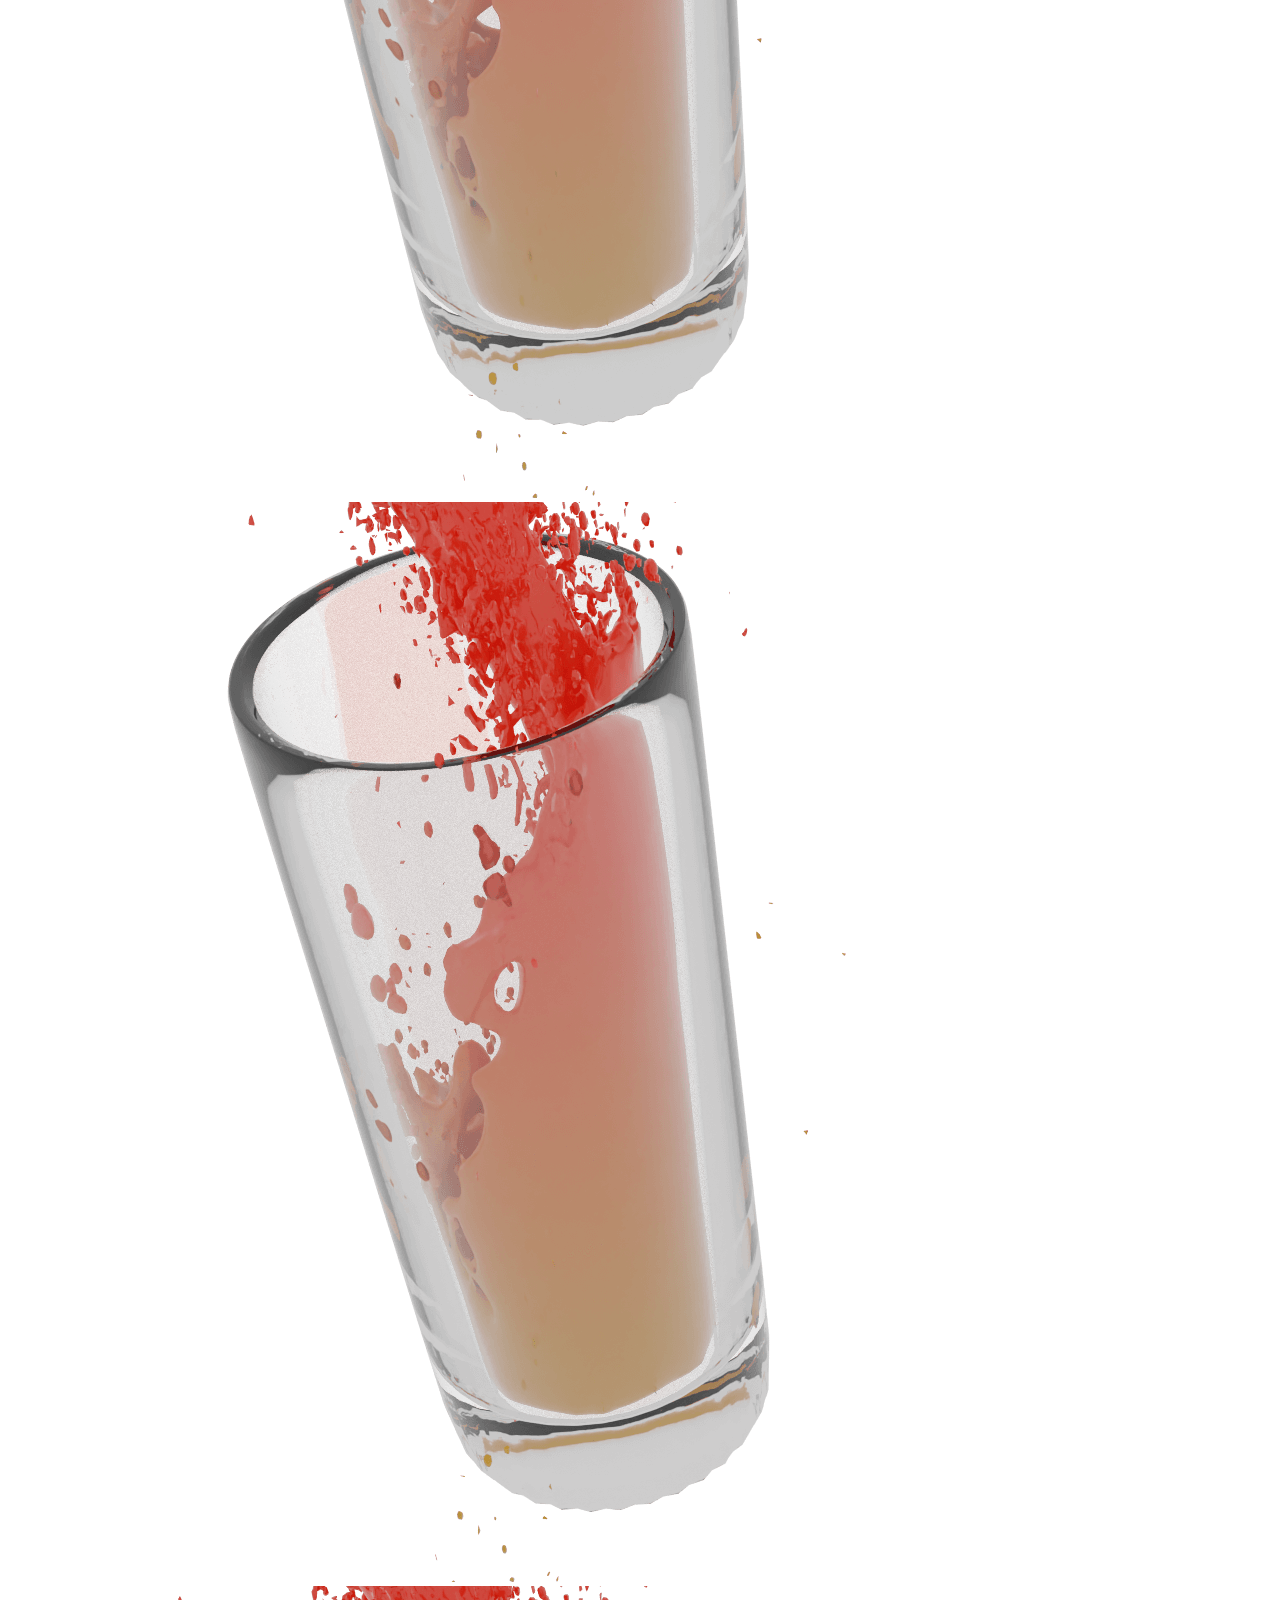
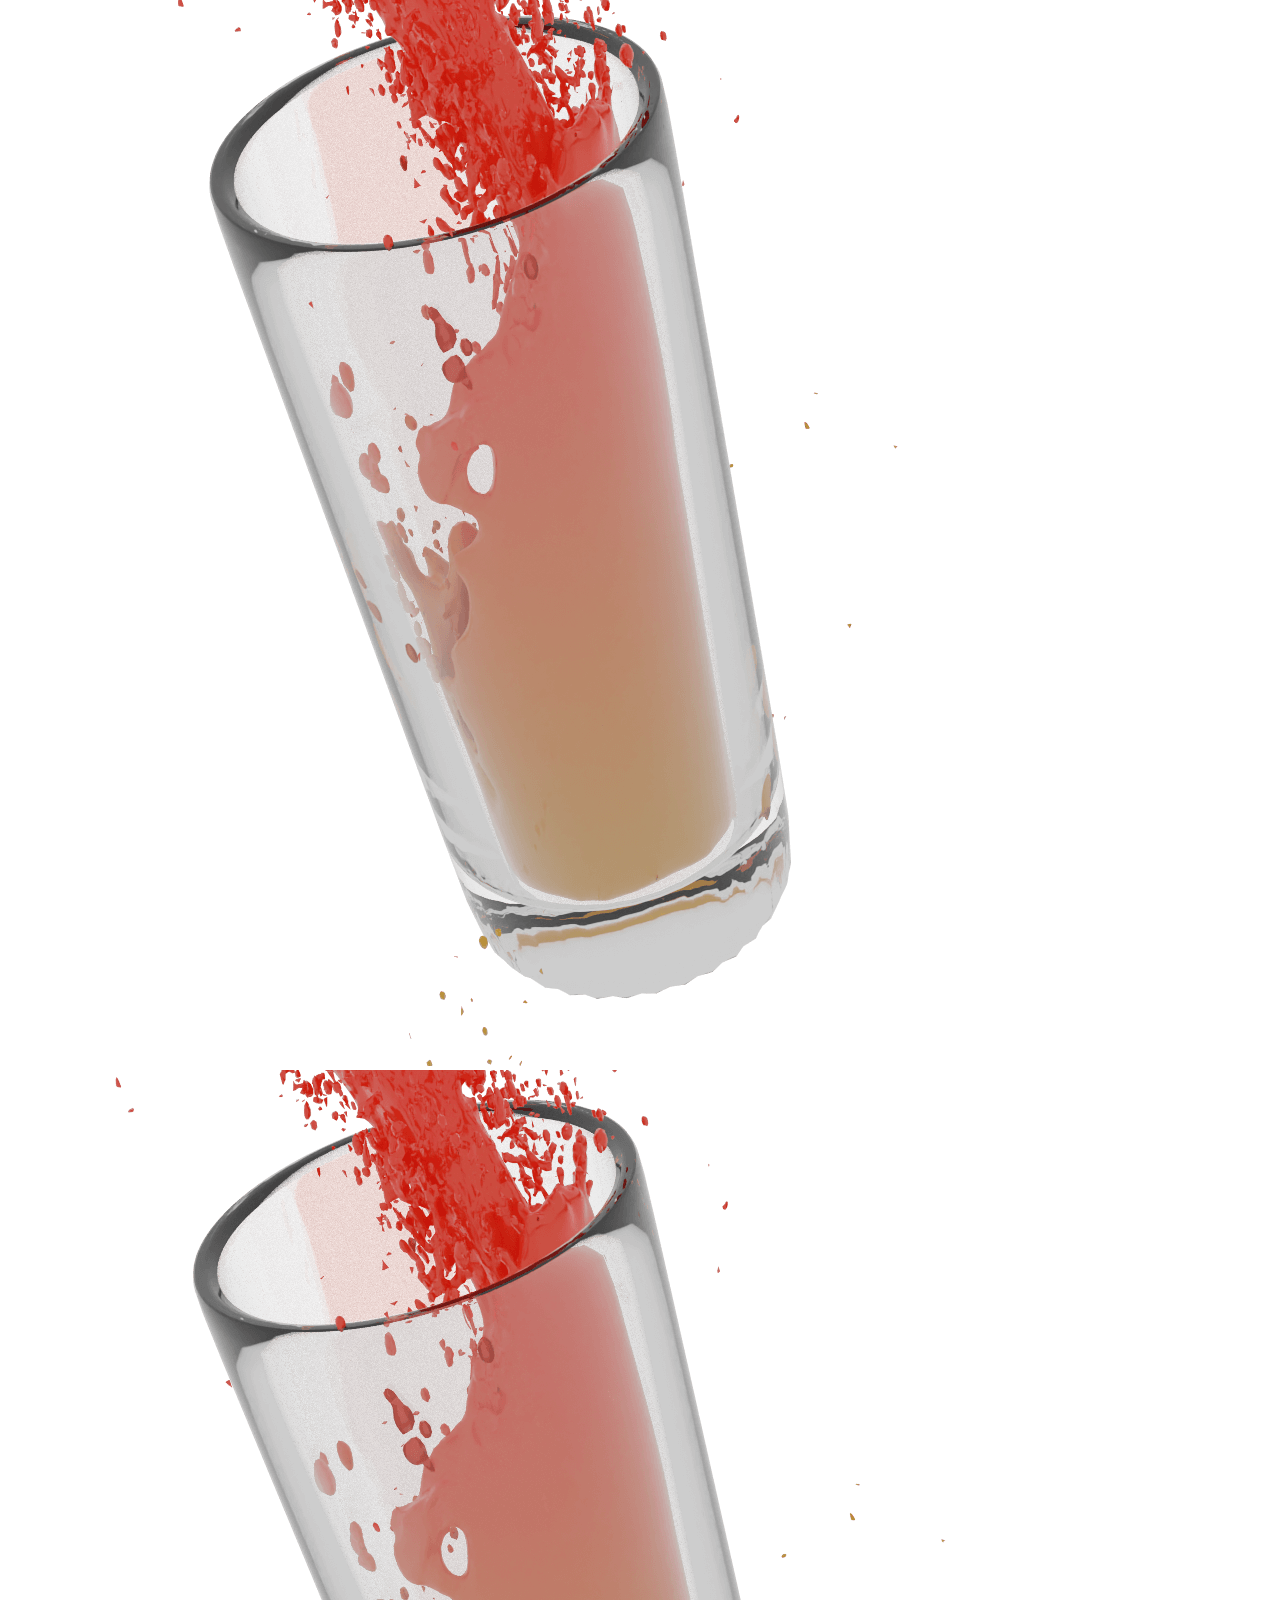
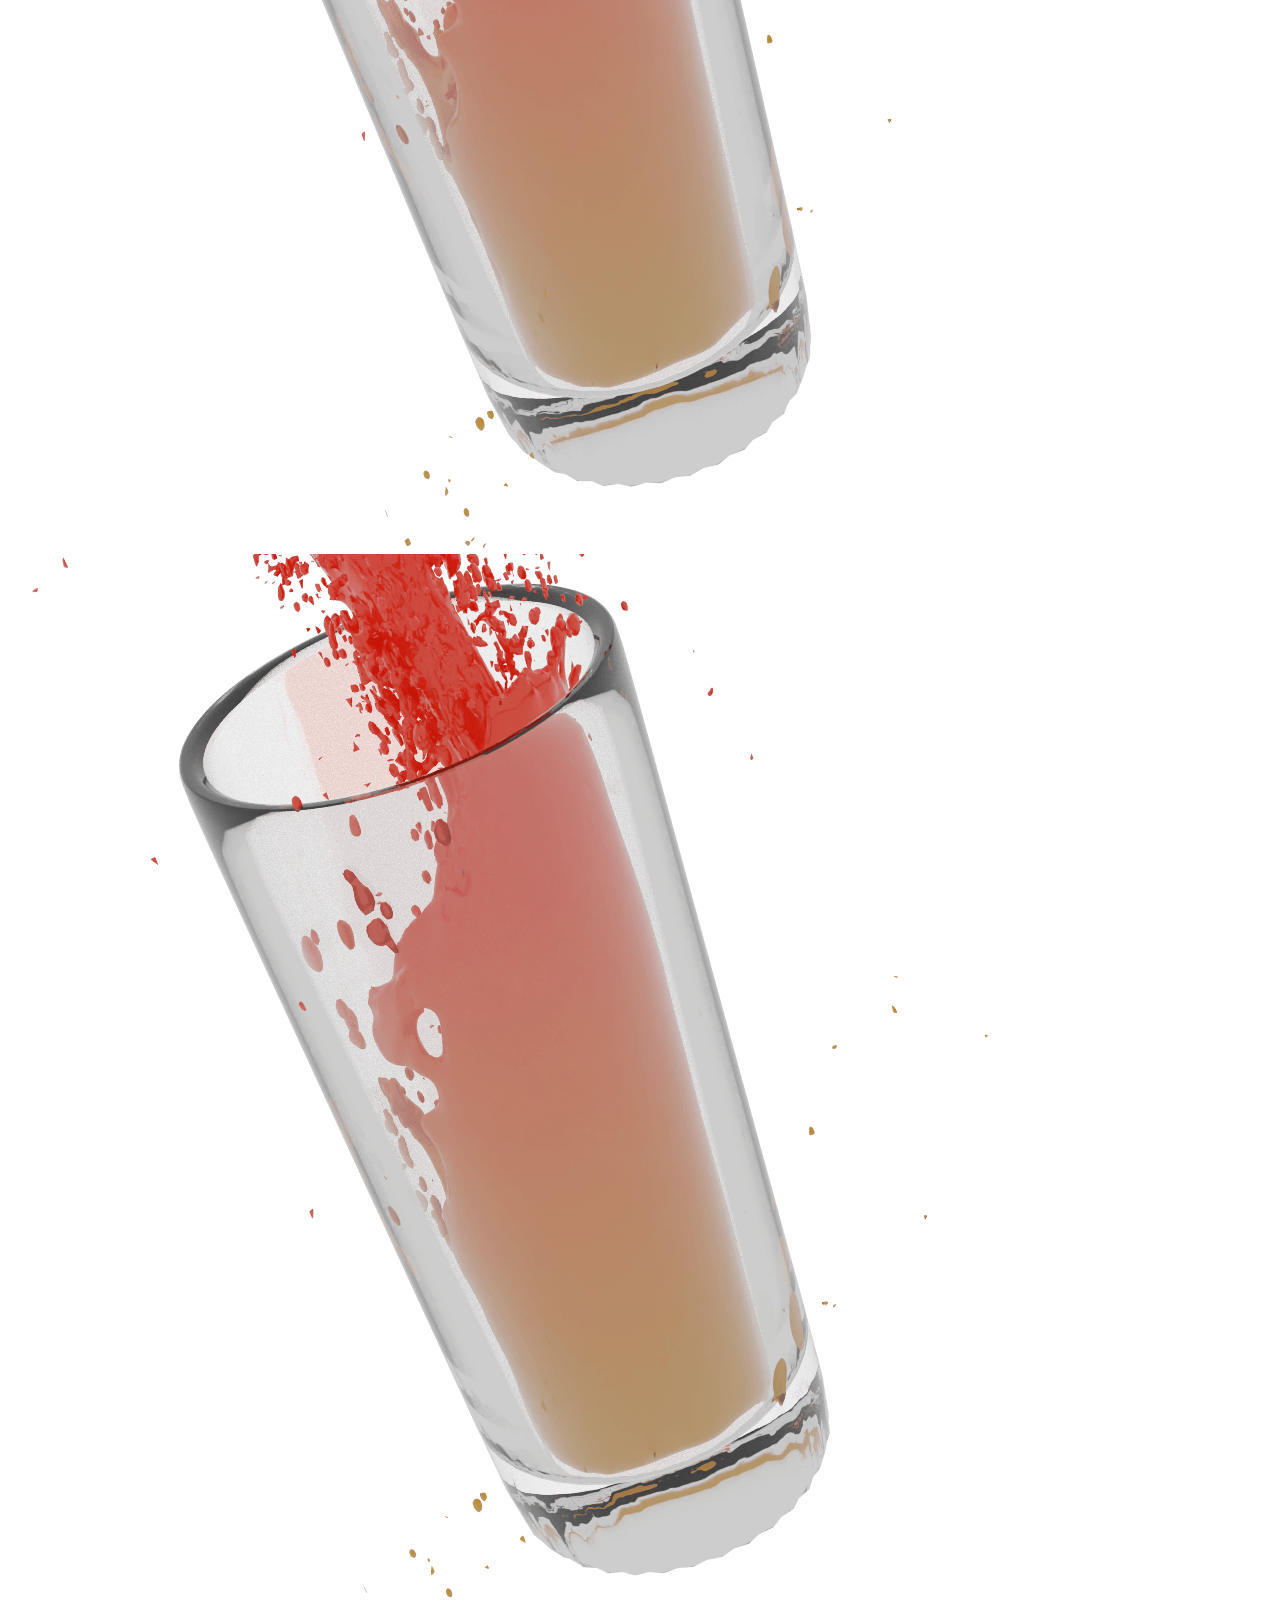
==== commit e653c61b: "wadawdawd" ====
--- a/detail-cocktailu.html
+++ b/detail-cocktailu.html
@@ -15,7 +15,12 @@
 
 <body>
     <header>
-        <div class="refresh">
+        <div class="refresh r--in">
+            <img class="velke-logo" src="images/logo-bila.png">
+            <h2 class="refresh-heading">FIXUJ &amp; MIXUJ</h2>
+        </div>
+
+        <div class="refresh r--out">
             <img class="velke-logo" src="images/logo-bila.png">
             <h2 class="refresh-heading">FIXUJ &amp; MIXUJ</h2>
         </div>
@@ -122,12 +127,18 @@
             </div>
         </div>
     </aside>
+    <div id="contentContainer">
+        <img src="images/sekvence_fotek/photo1.png">
+    </div>
 
 
     <script type="text/javascript" src="styles/vanilla-tilt.js"></script>
     <script src="https://code.jquery.com/jquery-3.1.1.min.js"></script>
     <script src="styles/script-menu.js"></script>
     <script>
+        //SCROLL IMAGE ROTATE SCRIPT
+
+
         // Define the photos array with the URLs of the photos to display
         const photos = [];
 
@@ -158,6 +169,9 @@
             // Set the src attribute of the image element to the URL of the current photo
             imageElement.src = photos[currentIndex];
         });
+    </script>
+    <script>
+        //CHANGE POSITION ATRIBUTES FOR ROTATING IMAGE SCRIPT
 
 
         function changeImagePosition() {
@@ -175,8 +189,25 @@
         // This will run the changeImagePosition function whenever the
         // user scrolls the page
         window.addEventListener('scroll', changeImagePosition);
-
-    </script>
-</body>
-
-</html>
+    </script>
+    <script>
+        //FAST IMAGE LOAD ON PAGE LOAD
+
+
+        // Create 50 img elements and add them to the contentContainer
+        for (let i = 1; i < 50; i++) {
+            const photo = document.createElement('img');
+            photo.src = `images/sekvence_fotek/photo${i}.png`;
+            contentContainer.appendChild(photo);
+        }
+
+        //TIMEOUT FOR DISPLAY NONE
+        setTimeout(function() {
+            document.getElementById("contentContainer").style.display = "none";
+        }, 5000);
+    </script>
+    <script>
+        document.querySelector('a').addEventListener('click', (e) => {
+                    document.getElementById('r--out').style.display = 'block';
+    </script>
+</body></html>
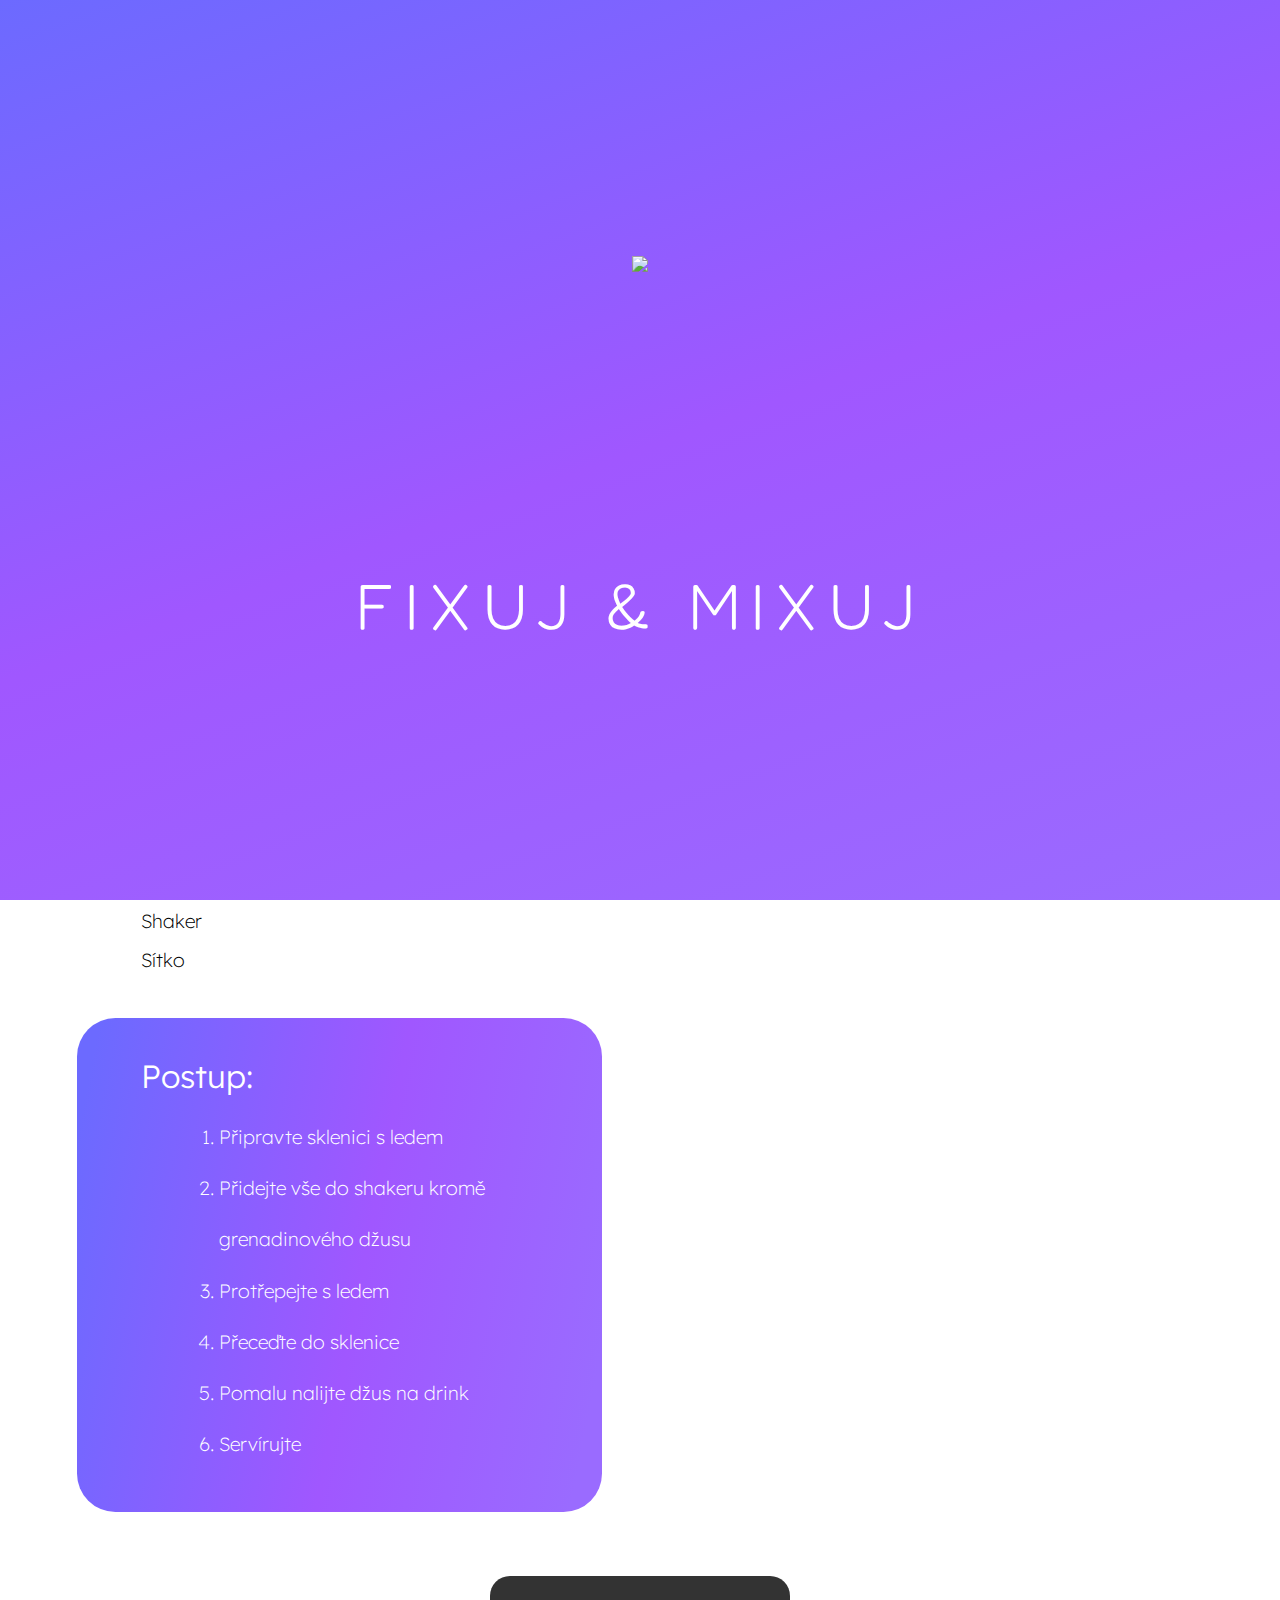
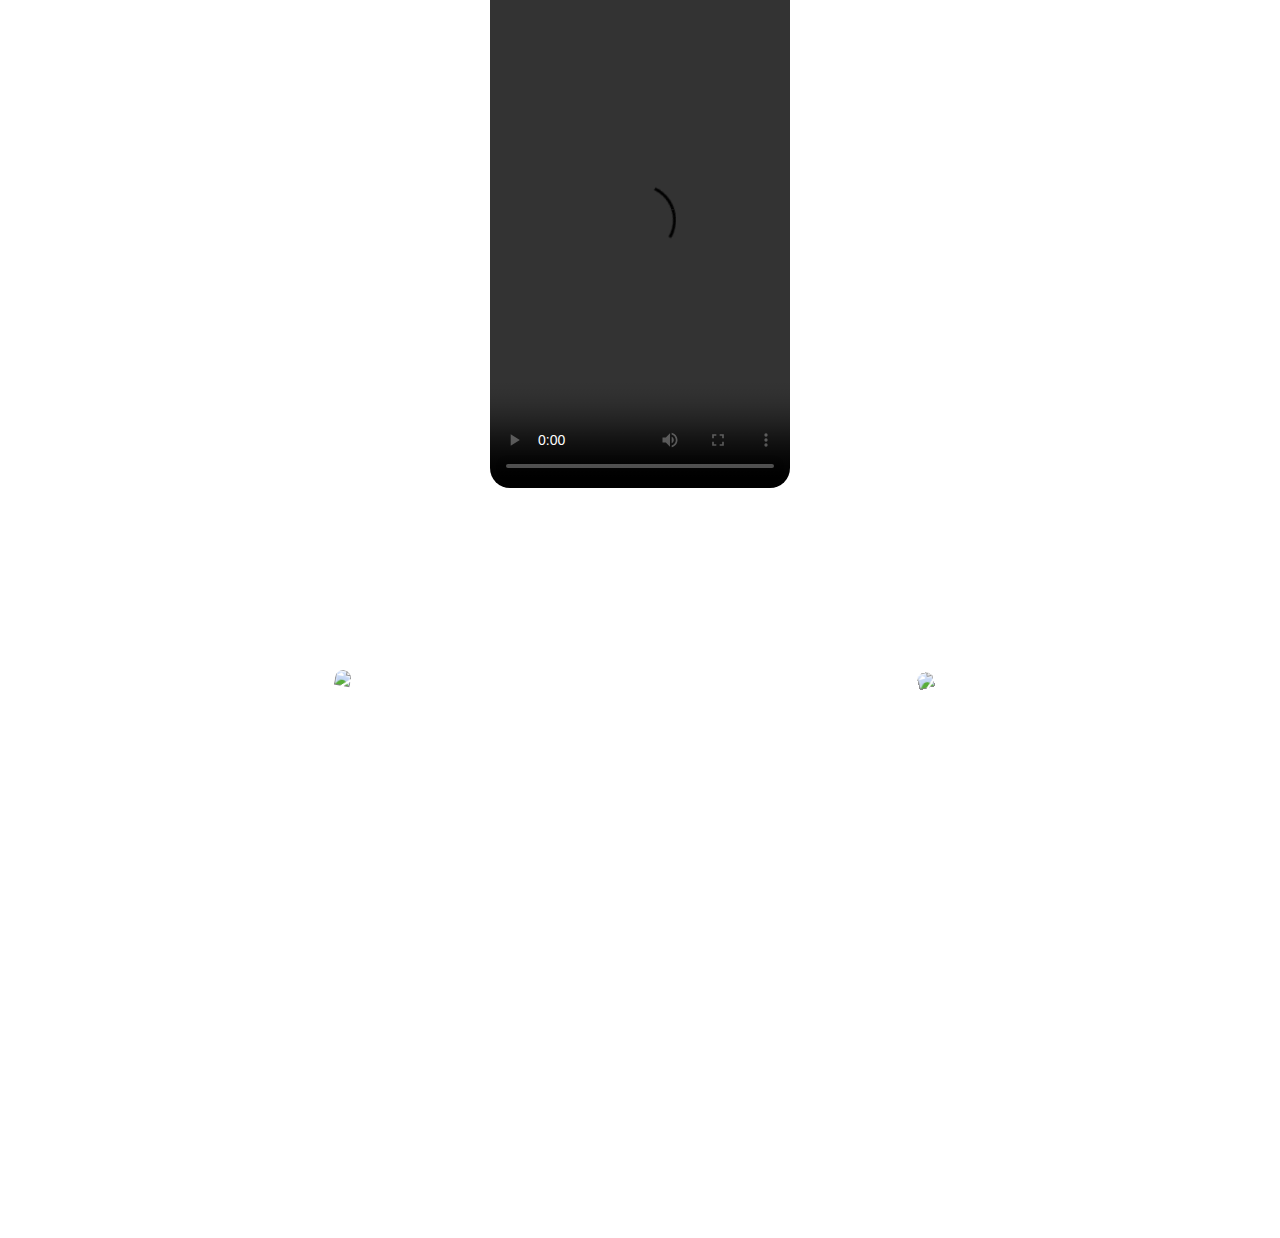
==== commit e7236093: "uz ne pls" ====
--- a/detail-cocktailu.html
+++ b/detail-cocktailu.html
@@ -20,22 +20,22 @@
             <h2 class="refresh-heading">FIXUJ &amp; MIXUJ</h2>
         </div>
 
-        <div class="refresh r--out">
+        <div class="refresh r--out" id="r--out">
             <img class="velke-logo" src="images/logo-bila.png">
             <h2 class="refresh-heading">FIXUJ &amp; MIXUJ</h2>
         </div>
 
 
         <nav class="desktop-nav">
-            <a href="index.html">
+            <a href="javascript:setTimeout(()=>{window.location = 'index.html' },1000);">
                 <img src="images/logo.png" class="logo">
             </a>
 
-            <a class="menu-button js-menu-button">
+            <span class="menu-button js-menu-button">
                 <div class="menu-icon">
                     <span></span><span></span><span></span>
                 </div>
-            </a>
+            </span>
         </nav>
 
         <div class="fullscreen-menu-container-l js-menu-container-l">
@@ -51,11 +51,11 @@
         </div>
 
         <div class="fullscreen-menu-container-r js-menu-container-r">
-            <a class="menu-button js-menu-close">
+            <span class="menu-button js-menu-close">
                 <div class="menu-icon is-active">
                     <span></span><span></span><span></span>
                 </div>
-            </a>
+            </span>
             <div class="fullscreen-menu-koktejl-container">
                 <img class="fullscreen-menu-koktejl" src="images/ikonky_bezpozadi/TEQUILA%20SUNRISE.png">
                 <div class="fullscreen-menu-koktejl-mesice-container">
@@ -177,12 +177,12 @@
         function changeImagePosition() {
             var imageElement = document.getElementById('image');
 
-            if (window.scrollY > 1000) {
+            if (window.scrollY > 950) {
                 imageElement.style.position = 'absolute';
-                imageElement.style.top = '72rem';
+                imageElement.style.top = '60vw';
             } else {
                 imageElement.style.position = 'fixed';
-                imageElement.style.top = '10rem';
+                imageElement.style.top = '10vw';
             }
         }
 
@@ -207,7 +207,11 @@
         }, 5000);
     </script>
     <script>
-        document.querySelector('a').addEventListener('click', (e) => {
-                    document.getElementById('r--out').style.display = 'block';
+        const el = document.querySelectorAll('a');
+        el.forEach(function(a) {
+            a.addEventListener("click", function() {
+                document.getElementById("r--out").style.display = "flex";
+            });
+        });
     </script>
 </body></html>
--- a/styles/style.css
+++ b/styles/style.css
@@ -7,7 +7,6 @@
 
 /*refresh screen*/
 .refresh {
-    animation: slide-out-bottom .5s cubic-bezier(.55, .085, .68, .53) 1s both;
     display: flex;
     flex-direction: column;
     width: 100%;
@@ -18,6 +17,15 @@
     top: 0;
     left: 0;
     margin: auto;
+}
+
+.r--in {
+    animation: slide-out-bottom .5s cubic-bezier(.55, .085, .68, .53) 1s both;
+}
+
+.r--out {
+    animation: slide-in-bottom .5s cubic-bezier(.25, .46, .45, .94) both;
+    display: none;
 }
 
 .velke-logo {
@@ -179,6 +187,17 @@
     }
 }
 
+@keyframes slide-in-bottom {
+    0% {
+        transform: translateY(1000px);
+        opacity: 0
+    }
+
+    100% {
+        transform: translateY(0);
+        opacity: 1
+    }
+}
 
 
 .oblibene-container-background {
@@ -316,15 +335,15 @@
     border-radius: 20px;
 }
 
-/*
+
 .koktejl__images-wave-background {
-    margin-top: -18vw;
+    margin-top: -15vw;
     background: url(../images/Vector%203.svg);
     background-repeat: no-repeat;
     background-position: cover;
 
 }
-*/
+
 .koktejl__images-wave-container {
     padding: 23rem 0vw 18rem 0vw;
     display: flex;
@@ -339,10 +358,11 @@
 
 .koktejl-krasnej {
     position: fixed;
-    right: 1rem;
-    top: 10rem;
+    right: 1vw;
+    top: 10vw;
     width: 40%;
 }
+
 
 body::-webkit-scrollbar {
     width: 1em;
@@ -363,3 +383,9 @@
     background: linear-gradient(90.14deg, #6E6BFF 0.97%, #8C4EDF 50.43%, #9266F0 99.88%), #000000;
     -webkit-background-clip: content-box;
 }
+
+#contentContainer {
+    display: block;
+    height: 0px;
+    overflow: hidden;
+}
